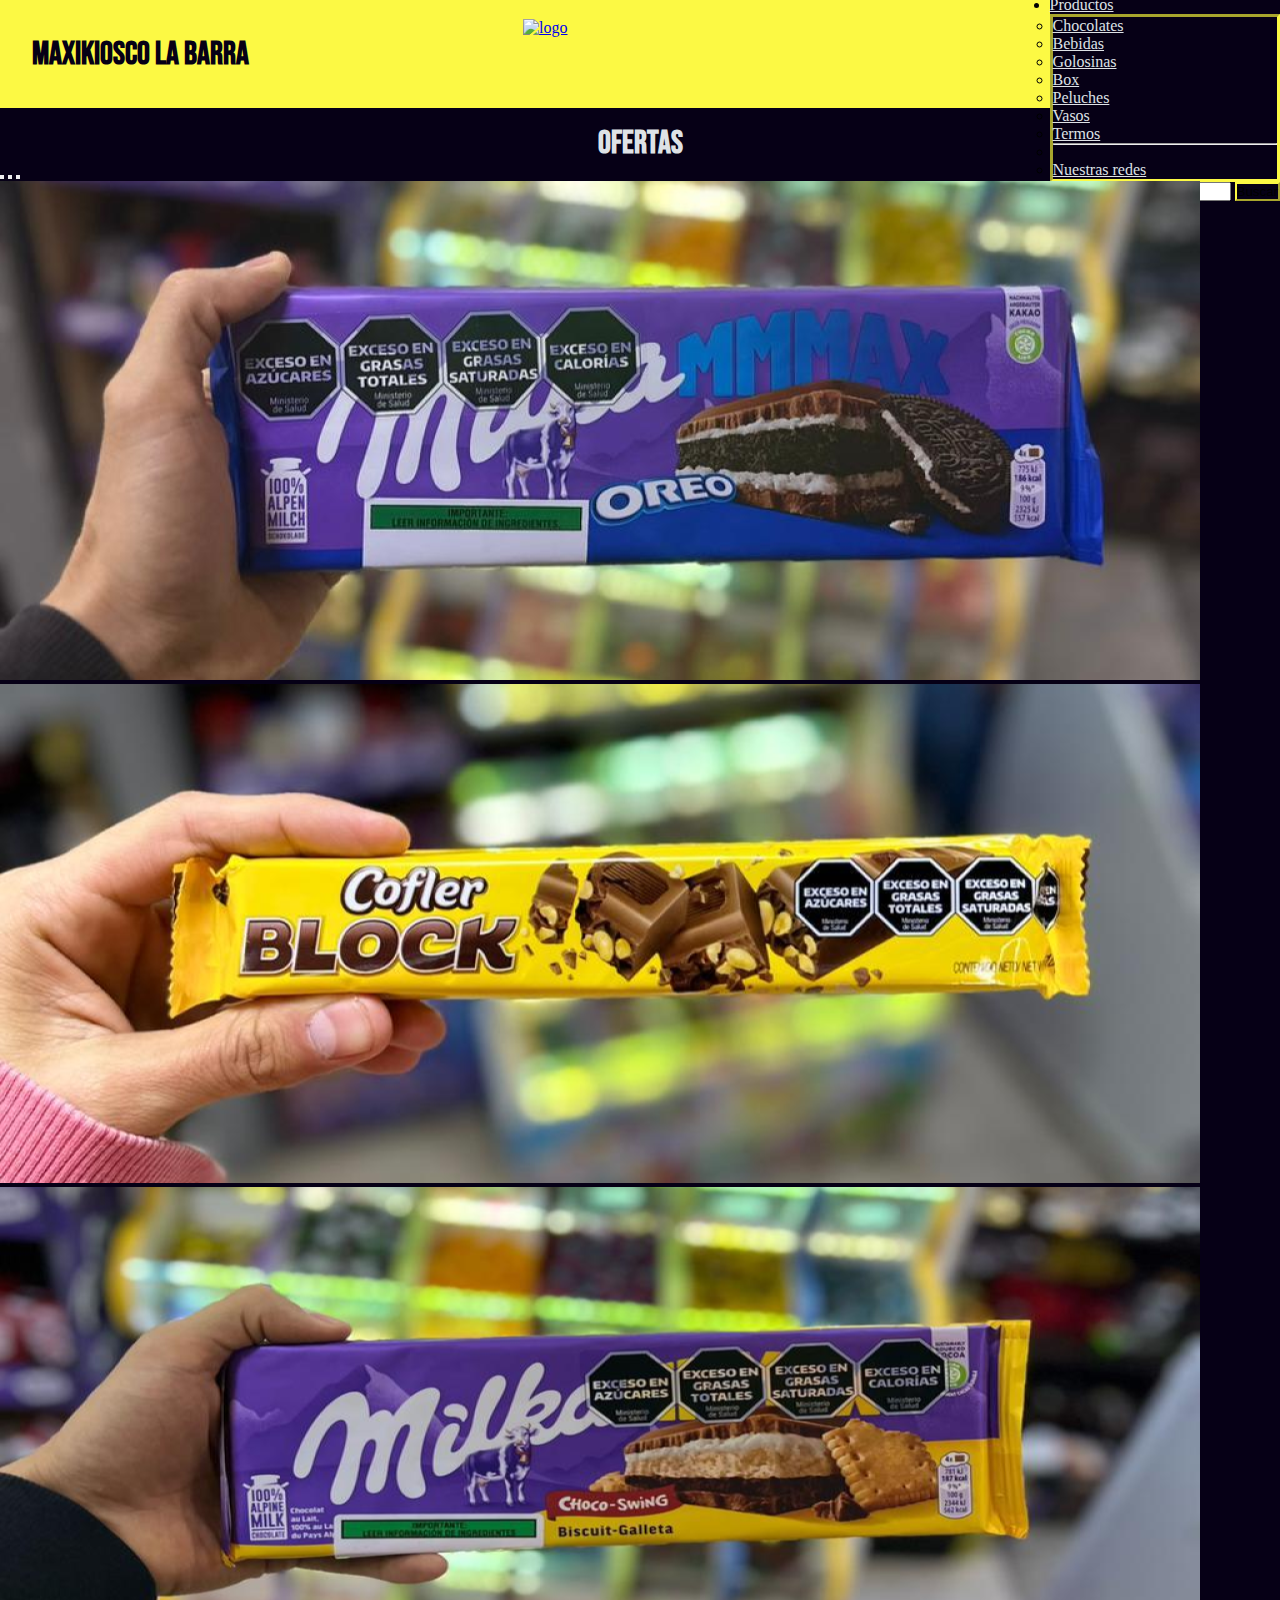
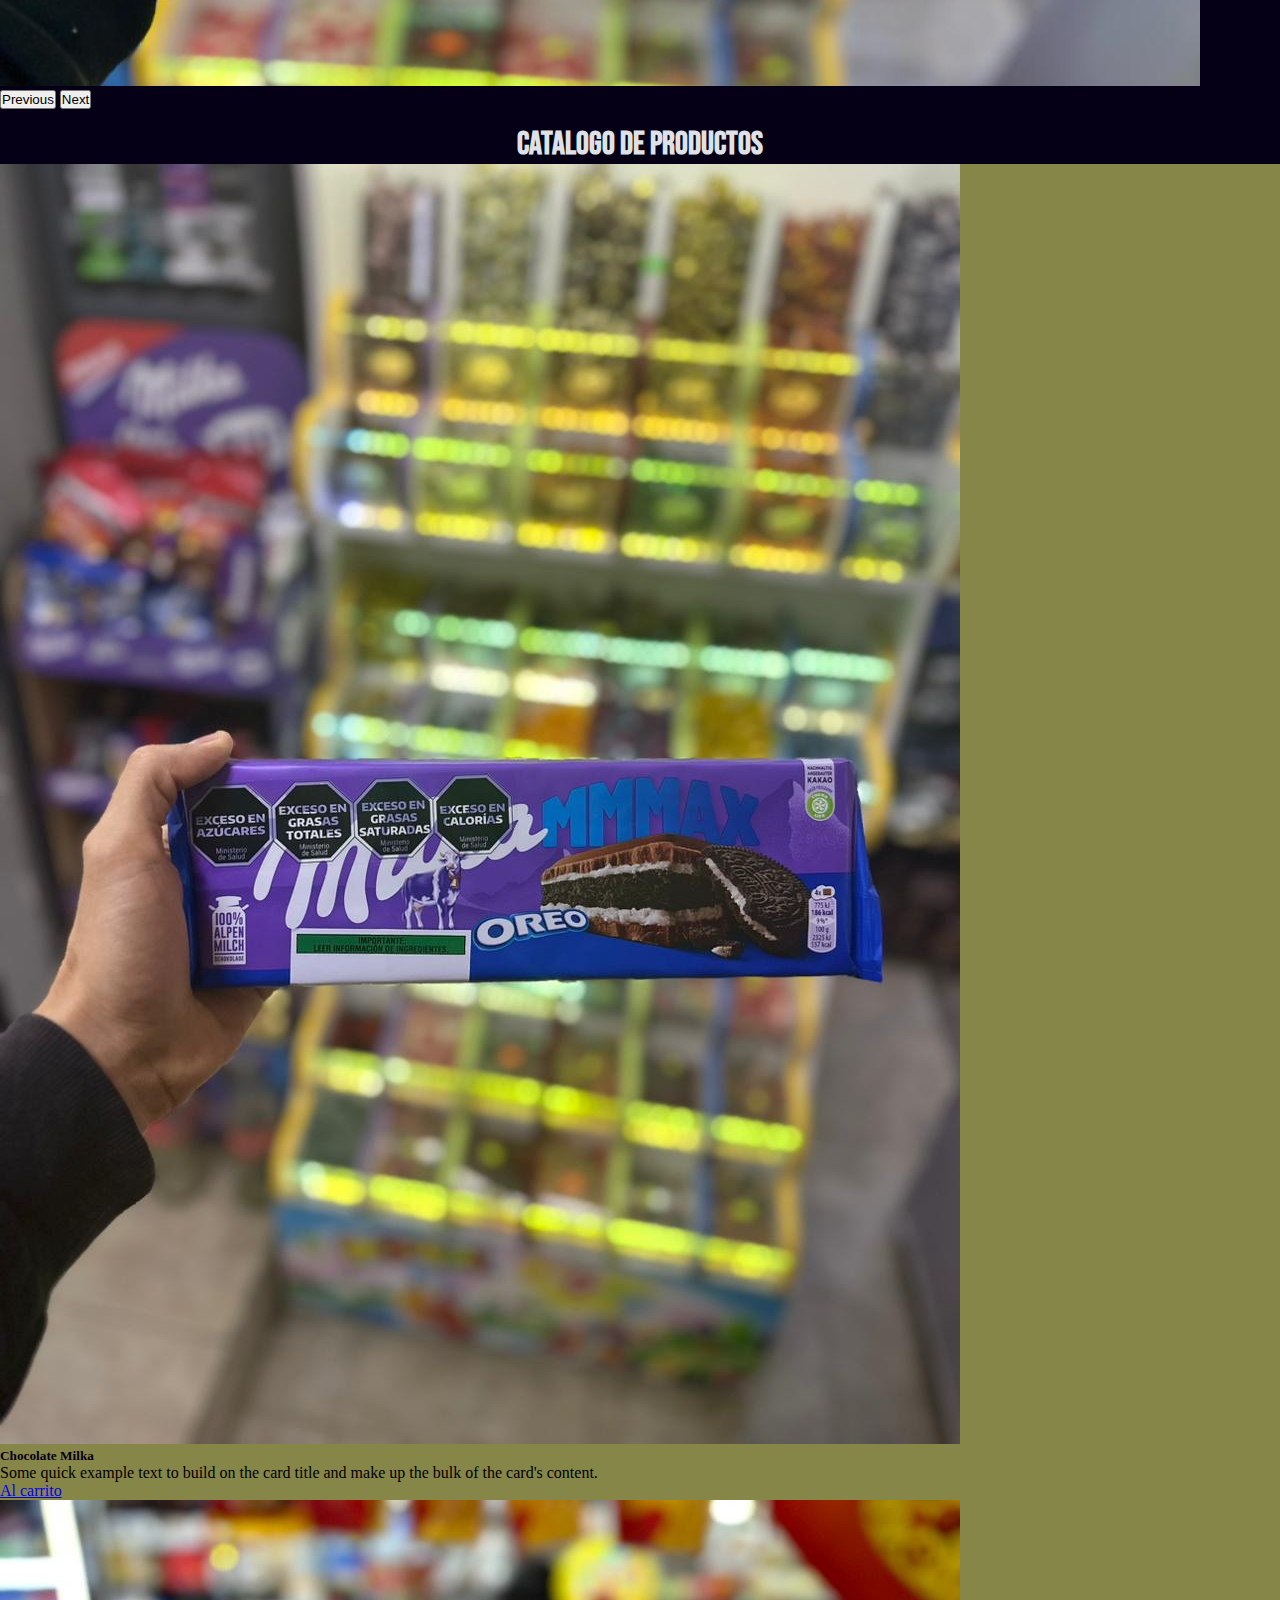
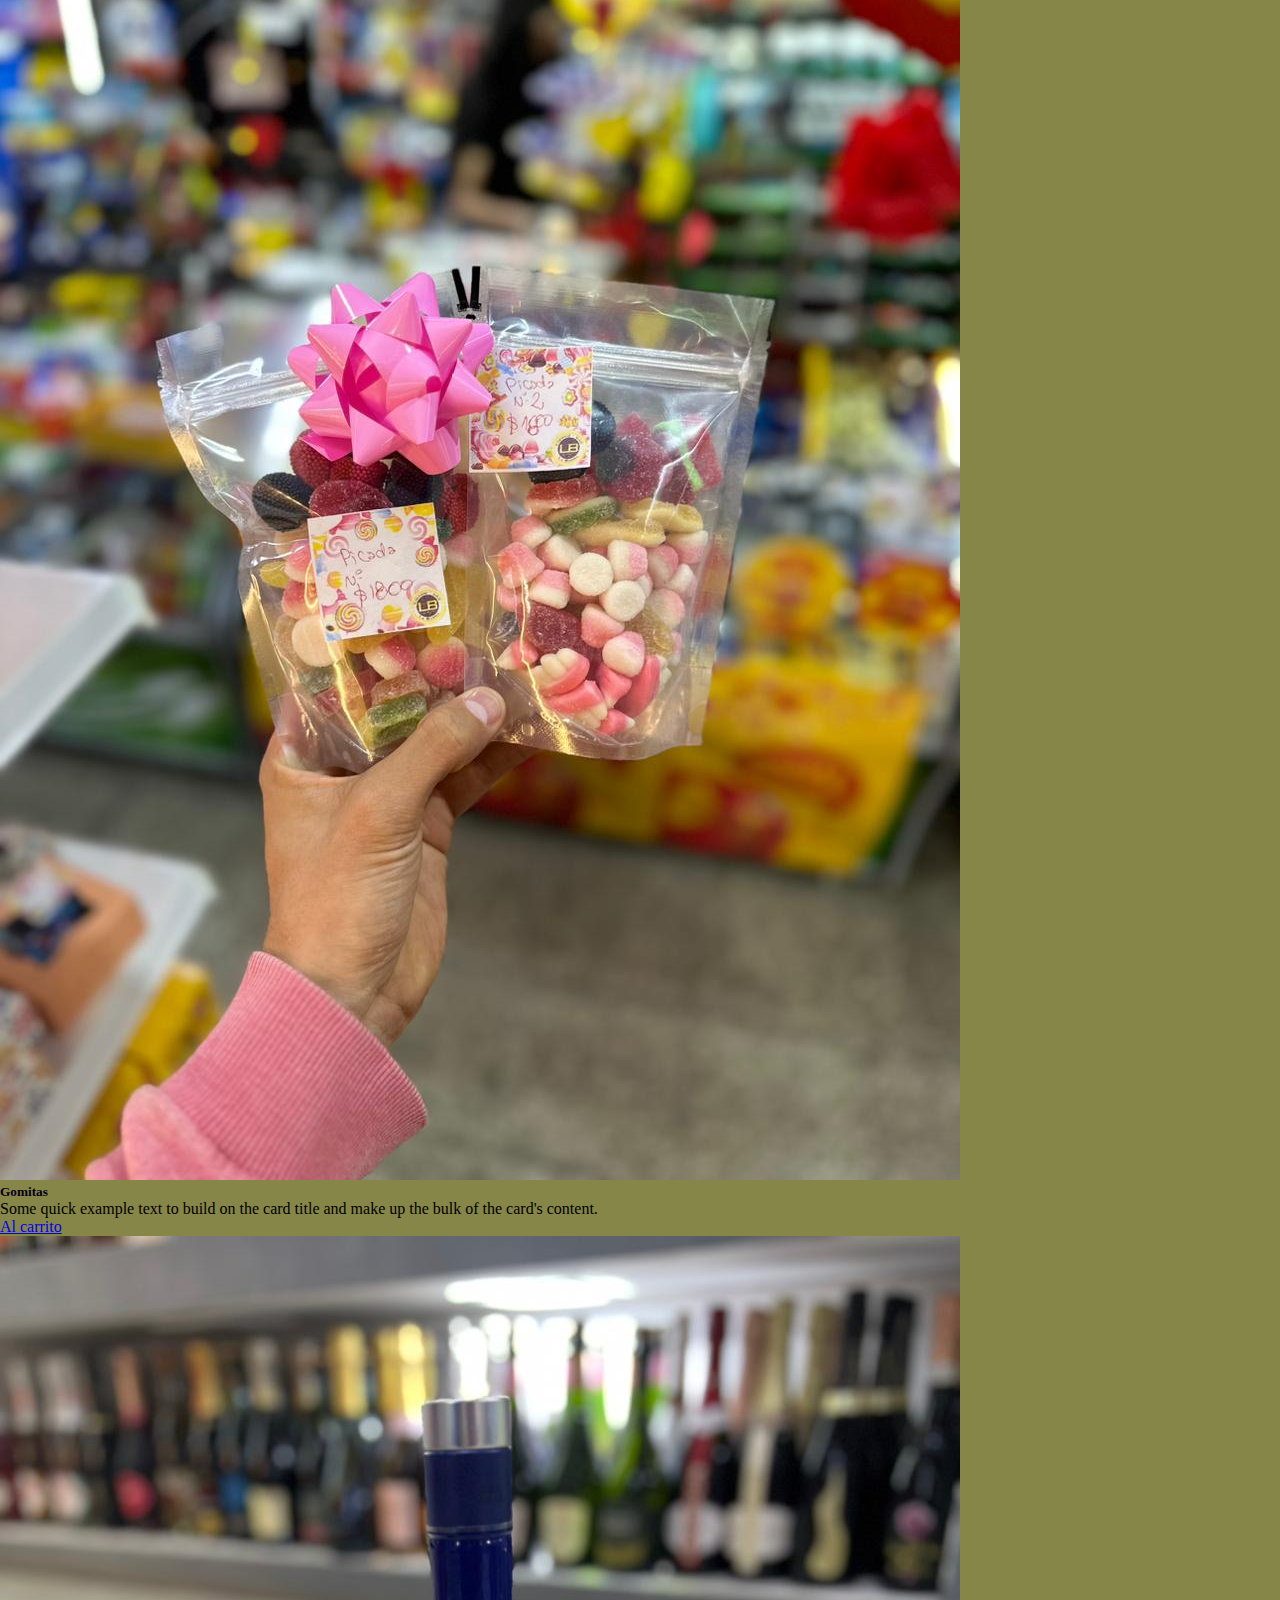
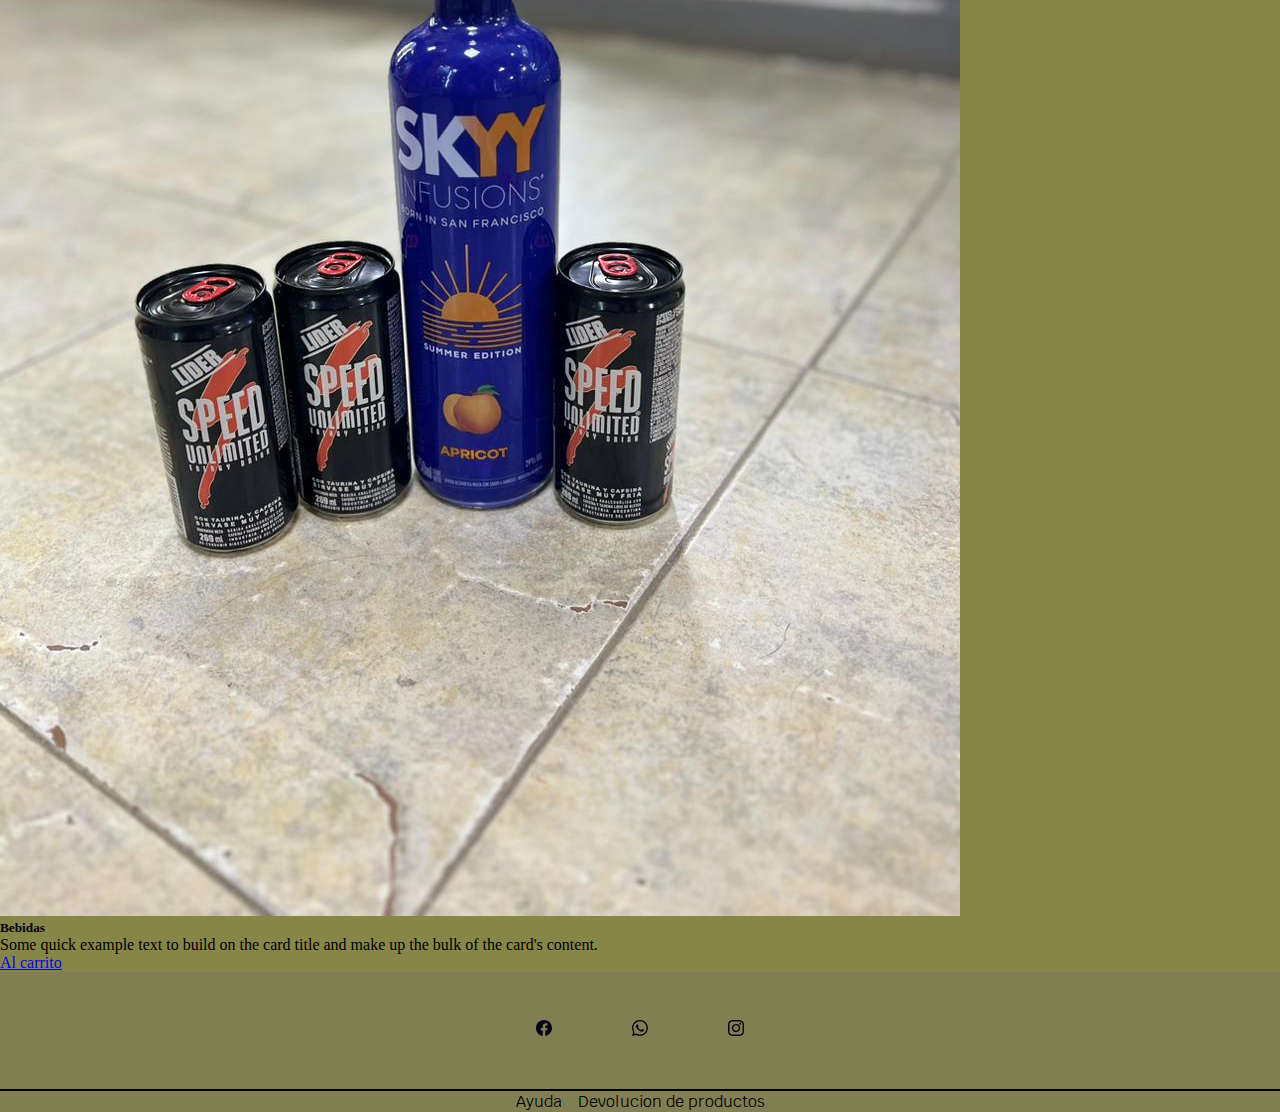
==== index.html @ 5cf92f9e "Mi primer commit" ====
<!DOCTYPE html>
<html lang="en">

<head>
    <meta charset="UTF-8">
    <meta name="viewport" content="width=device-width, initial-scale=1.0">
    <title>Maxikiosco La Barra</title>
    <link rel="shortcut icon" href="./Img/favicon-96x96 - copia.png" type="image/x-icon">
    <link href="https://cdn.jsdelivr.net/npm/bootstrap@5.3.1/dist/css/bootstrap.min.css" rel="stylesheet" integrity="sha384-4bw+/aepP/YC94hEpVNVgiZdgIC5+VKNBQNGCHeKRQN+PtmoHDEXuppvnDJzQIu9" crossorigin="anonymous">
    <link rel="stylesheet" href="estilo.css">
</head>

<!-- HEADER -->

<body style="background-color: #060016;">
    <header class="header-container .d-none .d-sm-block .d-sm-none .d-md-block" style="height: 12vh;">
        <div class="nombre">
            <h4 class="titulo">Maxikiosco La Barra</h4>
        </div>
        
        <div class="logo">
            <a href="../index.html"><img src="../img/logo.png" alt="logo" class="logo"></a>
        </div>
    <nav class="navbar pe-1 " style="background-color:#fcf944;">
          <button class="navbar-toggler" type="button" data-bs-toggle="offcanvas" data-bs-target="#offcanvasNavbar" aria-controls="offcanvasNavbar" aria-label="Toggle navigation">
            <span class="navbar-toggler-icon"></span>
          </button>
          <div class="offcanvas offcanvas-end" style="background-color: #060016;" tabindex="-1" id="offcanvasNavbar" aria-labelledby="offcanvasNavbarLabel">
            <div class="offcanvas-header">
              <h5 class="offcanvas-title" id="offcanvasNavbarLabel" style="color: #dee2e6;">Menu</h5>
              <button type="button" class="btn-close" style="background-color: #fcf944;" data-bs-dismiss="offcanvas" aria-label="Close"></button>
            </div>
            <div class="offcanvas-body">
              <ul class="navbar-nav justify-content-end flex-grow-1 pe-3">
                <li class="nav-item">
                  <a class="nav-link active" aria-current="page" style="color: #dee2e6;" href="#">Inicio</a>
                </li>
                <li class="nav-item">
                  <a class="nav-link" style="color: #dee2e6;" href="#">Sobre Nosotros</a>
                </li>
                <li class="nav-item dropdown">
                  <a class="nav-link dropdown-toggle" href="#" role="button" data-bs-toggle="dropdown" aria-expanded="false" style="color: #dee2e6;">
                    Productos
                  </a>
                  <ul class="dropdown-menu" style="border: inset; background-color: #060016;border-color: #fcf944; --bs-dropdown-link-hover-bg: #b7b548;">
                    <li><a class="dropdown-item" style="color: #dee2e6;" href="#">Chocolates</a></li>
                    <li><a class="dropdown-item" style="color: #dee2e6;" href="#">Bebidas</a></li>
                    <li><a class="dropdown-item" style="color: #dee2e6;" href="#">Golosinas</a></li>
                    <li><a class="dropdown-item" style="color: #dee2e6;" href="#">Box</a></li>
                    <li><a class="dropdown-item" style="color: #dee2e6;" href="#">Peluches</a></li>
                    <li><a class="dropdown-item" style="color: #dee2e6;" href="#">Vasos</a></li>
                    <li><a class="dropdown-item" style="color: #dee2e6;" href="#">Termos</a></li>
                    <li>
                      <hr class="dropdown-divider" style="background-color: #dee2e6;">
                    </li>
                    <li><a class="dropdown-item" style="color: #dee2e6;" href="#">Nuestras redes</a></li>
                  </ul>
                </li>
              </ul>
              <form class="d-flex mt-3" role="Buscar">
                <input class="form-control me-2" type="Buscar" placeholder="Buscar" aria-label="Buscar">
                <button class="btn btn-outline-success" style="background-color:#060016; border-color:#fcf944; --bs-btn-color: #dee2e6;--bs-btn-border-color: #fcf944;" type="submit">Buscar</button>
              </form>
            </div>
          </div>
        </div>
      </nav>
    </header>

    <!-- MAIN CAROUSEL -->
   
    <main class="container-fluid">
      <div id="carouselExampleIndicators" class="carousel slide">
        <h2 class="container" style="font-size: 2rem; color:#dee2e6; font-family: 'Bebas Neue'; text-align: center; text-decoration: solid; padding-top: 1rem;">OFERTAS</h2>
        <div class="carousel-indicators">
          <button type="button" data-bs-target="#carouselExampleIndicators" data-bs-slide-to="0" class="active" aria-current="true" aria-label="Slide 1"></button>
          <button type="button" data-bs-target="#carouselExampleIndicators" data-bs-slide-to="1" aria-label="Slide 2"></button>
          <button type="button" data-bs-target="#carouselExampleIndicators" data-bs-slide-to="2" aria-label="Slide 3"></button>
        </div>
        <div class="carousel-inner">
          <div class="carousel-item active">
            <img src="./Img/milka.500.png" class="d-block w-100" alt="...">
          </div>
          <div class="carousel-item">
            <img src="./Img/arcor.500.png" class="d-block w-100" alt="...">
          </div>
          <div class="carousel-item">
            <img src="./Img/milka.2.500.png" class="d-block w-100" alt="...">
          </div>
        </div>
        <button class="carousel-control-prev" type="button" data-bs-target="#carouselExampleIndicators" data-bs-slide="prev">
          <span class="carousel-control-prev-icon" aria-hidden="true"></span>
          <span class="visually-hidden">Previous</span>
        </button>
        <button class="carousel-control-next" type="button" data-bs-target="#carouselExampleIndicators" data-bs-slide="next">
          <span class="carousel-control-next-icon" aria-hidden="true"></span>
          <span class="visually-hidden">Next</span>
        </button>
      </div>
    </main>

    <!-- TARJETITAS -->

    <h2 style="background-color: #060016; text-align: center; color: #dee2e6; font-family: 'Bebas Neue', sans-serif; font-size: 2rem; padding-top: 1rem;">CATALOGO DE PRODUCTOS</h2>
    <section class="container">
        <div class="row mt-5 mb-5">
            <div class="col-md-4">
                <div class="card h-100" style="background-color: #878649;">
                    <img src="./Img/galletas.jpeg" class="card-img-top" alt="...">
                    <div class="card-body">
                      <h5 class="card-title" style="color: #060016;">Chocolate Milka</h5>
                      <p class="card-text">Some quick example text to build on the card title and make up the bulk of the card's content.</p>
                      <a href="#" class="btn btn-primary" style="--bs-btn-color: #060016;--bs-btn-bg: #fcf944;--bs-btn-border-color: #fcf944;--bs-btn-hover-color: #f8f9fa;--bs-btn-hover-bg: #060016;--bs-btn-hover-border-color: #fcf944;">Al carrito</a>
                    </div>
                  </div>
            </div>
            <div class="col-md-4">
                <div class="card h-100" style="background-color: #878649;">
                    <img src="./Img/gomitas.jpeg" class="card-img-top" alt="...">
                    <div class="card-body">
                      <h5 class="card-title" style="color: #060016;">Gomitas</h5>
                      <p class="card-text">Some quick example text to build on the card title and make up the bulk of the card's content.</p>
                      <a href="#" class="btn btn-primary" style="--bs-btn-color: #060016;--bs-btn-bg: #fcf944;--bs-btn-border-color: #060016;--bs-btn-hover-bg: #060016;--bs-btn-hover-border-color: #fcf944">Al carrito</a>
                    </div>
                  </div>
            </div>
            <div class="col-md-4">
                <div class="card h-100" style="background-color: #878649;">
                    <img src="./Img/vodka.jpeg" class="card-img-top" alt="...">
                    <div class="card-body">
                      <h5 class="card-title" style="color: #060016;">Bebidas</h5>
                      <p class="card-text">Some quick example text to build on the card title and make up the bulk of the card's content.</p>
                      <a href="#" class="btn btn-primary" style="--bs-btn-color: #060016;--bs-btn-bg: #fcf944;--bs-btn-border-color: #060016;--bs-btn-hover-bg: #060016;--bs-btn-hover-border-color: #fcf944">Al carrito</a>
                    </div>
                  </div>
            </div>
        </div>
    </section>

    <!-- FOOTER -->


    <footer class="footer">
        <div class="footer__container1">
            <ul class="footer__lista1">
                <li><a href="" target="blank"><svg xmlns="http://www.w3.org/2000/svg" width="16" height="16" fill="currentColor" class="bi bi-facebook" viewBox="0 0 16 16" class="footer__redes">
                    <path d="M16 8.049c0-4.446-3.582-8.05-8-8.05C3.58 0-.002 3.603-.002 8.05c0 4.017 2.926 7.347 6.75 7.951v-5.625h-2.03V8.05H6.75V6.275c0-2.017 1.195-3.131 3.022-3.131.876 0 1.791.157 1.791.157v1.98h-1.009c-.993 0-1.303.621-1.303 1.258v1.51h2.218l-.354 2.326H9.25V16c3.824-.604 6.75-3.934 6.75-7.951z"/>
                </svg></a></li>
                <li><a href="" target="blank"><svg xmlns="http://www.w3.org/2000/svg" width="16" height="16" fill="currentColor" class="bi bi-whatsapp" viewBox="0 0 16 16" class="footer__redes">
                    <path d="M13.601 2.326A7.854 7.854 0 0 0 7.994 0C3.627 0 .068 3.558.064 7.926c0 1.399.366 2.76 1.057 3.965L0 16l4.204-1.102a7.933 7.933 0 0 0 3.79.965h.004c4.368 0 7.926-3.558 7.93-7.93A7.898 7.898 0 0 0 13.6 2.326zM7.994 14.521a6.573 6.573 0 0 1-3.356-.92l-.24-.144-2.494.654.666-2.433-.156-.251a6.56 6.56 0 0 1-1.007-3.505c0-3.626 2.957-6.584 6.591-6.584a6.56 6.56 0 0 1 4.66 1.931 6.557 6.557 0 0 1 1.928 4.66c-.004 3.639-2.961 6.592-6.592 6.592zm3.615-4.934c-.197-.099-1.17-.578-1.353-.646-.182-.065-.315-.099-.445.099-.133.197-.513.646-.627.775-.114.133-.232.148-.43.05-.197-.1-.836-.308-1.592-.985-.59-.525-.985-1.175-1.103-1.372-.114-.198-.011-.304.088-.403.087-.088.197-.232.296-.346.1-.114.133-.198.198-.33.065-.134.034-.248-.015-.347-.05-.099-.445-1.076-.612-1.47-.16-.389-.323-.335-.445-.34-.114-.007-.247-.007-.38-.007a.729.729 0 0 0-.529.247c-.182.198-.691.677-.691 1.654 0 .977.71 1.916.81 2.049.098.133 1.394 2.132 3.383 2.992.47.205.84.326 1.129.418.475.152.904.129 1.246.08.38-.058 1.171-.48 1.338-.943.164-.464.164-.86.114-.943-.049-.084-.182-.133-.38-.232z"/>
                </svg></a></li>
                <li><a href="" target="blank"><svg xmlns="http://www.w3.org/2000/svg" width="16" height="16" fill="currentColor" class="bi bi-instagram" viewBox="0 0 16 16" class="footer__redes">
                    <path d="M8 0C5.829 0 5.556.01 4.703.048 3.85.088 3.269.222 2.76.42a3.917 3.917 0 0 0-1.417.923A3.927 3.927 0 0 0 .42 2.76C.222 3.268.087 3.85.048 4.7.01 5.555 0 5.827 0 8.001c0 2.172.01 2.444.048 3.297.04.852.174 1.433.372 1.942.205.526.478.972.923 1.417.444.445.89.719 1.416.923.51.198 1.09.333 1.942.372C5.555 15.99 5.827 16 8 16s2.444-.01 3.298-.048c.851-.04 1.434-.174 1.943-.372a3.916 3.916 0 0 0 1.416-.923c.445-.445.718-.891.923-1.417.197-.509.332-1.09.372-1.942C15.99 10.445 16 10.173 16 8s-.01-2.445-.048-3.299c-.04-.851-.175-1.433-.372-1.941a3.926 3.926 0 0 0-.923-1.417A3.911 3.911 0 0 0 13.24.42c-.51-.198-1.092-.333-1.943-.372C10.443.01 10.172 0 7.998 0h.003zm-.717 1.442h.718c2.136 0 2.389.007 3.232.046.78.035 1.204.166 1.486.275.373.145.64.319.92.599.28.28.453.546.598.92.11.281.24.705.275 1.485.039.843.047 1.096.047 3.231s-.008 2.389-.047 3.232c-.035.78-.166 1.203-.275 1.485a2.47 2.47 0 0 1-.599.919c-.28.28-.546.453-.92.598-.28.11-.704.24-1.485.276-.843.038-1.096.047-3.232.047s-2.39-.009-3.233-.047c-.78-.036-1.203-.166-1.485-.276a2.478 2.478 0 0 1-.92-.598 2.48 2.48 0 0 1-.6-.92c-.109-.281-.24-.705-.275-1.485-.038-.843-.046-1.096-.046-3.233 0-2.136.008-2.388.046-3.231.036-.78.166-1.204.276-1.486.145-.373.319-.64.599-.92.28-.28.546-.453.92-.598.282-.11.705-.24 1.485-.276.738-.034 1.024-.044 2.515-.045v.002zm4.988 1.328a.96.96 0 1 0 0 1.92.96.96 0 0 0 0-1.92zm-4.27 1.122a4.109 4.109 0 1 0 0 8.217 4.109 4.109 0 0 0 0-8.217zm0 1.441a2.667 2.667 0 1 1 0 5.334 2.667 2.667 0 0 1 0-5.334z"/>
                </svg></a>
                </li>
            </ul>
        </div>
        <div class="footer__container2">
            <ul class="footer__lista2">
                <li>Ayuda</li>
                <li>Devolucion de productos</li>
            </ul>
        </div>
        
    </footer>
    <script src="https://cdn.jsdelivr.net/npm/bootstrap@5.3.1/dist/js/bootstrap.bundle.min.js" integrity="sha384-HwwvtgBNo3bZJJLYd8oVXjrBZt8cqVSpeBNS5n7C8IVInixGAoxmnlMuBnhbgrkm" crossorigin="anonymous"></script>
</body>

</html>
---- estilo.css ----
/* IMPORTAMOS FUENTES */

@import url('https://fonts.googleapis.com/css2?family=Bebas+Neue&family=Krub:wght@200;300;400;500;600;700&display=swap');
*{
    margin: 0;
    padding: 0;
    box-sizing: border-box;
}

/* HEADER */

.hero   {
    height: 40vh;
}

.header-container {
    background-color: #FCF944;
    display: flex;
    flex-direction: row;
    justify-content: space-between;
    align-items: center;
}
.logo {
    width: 70px;
    height: 70px;
    align-self: center;
    padding-top: 0;
    position: relative;
    right: 3.6rem;
}
h4 {
    color:#060016;
    text-align: left;
    text-transform: uppercase;
    font-family: 'Bebas Neue', sans-serif;
    font-size: 2rem;
    align-self: center;
    padding-right: 3rem;
    margin-bottom: 0;
    text-decoration: solid;
}
.nombre {
    margin-left: 2rem;
}

.header-rigth   {
    display: flex;
    flex-direction: row;
}
.nav__rigth{
    height: 100px;
    list-style: none;
    display: flex;
    align-items: center;
    gap: 0.3rem;
    margin-right: 1rem;
}
.nav__li{
    text-decoration: none;
    font-size: 0.9rem;
    color: #060016;
    font-family: 'Krub', sans-serif;
}
.nav__carrito{
    width: 30px;
    height: 40px;
    align-self: center;
}

.hero-main  {
    display: flex;
}

.nav__catalogo  {
    width: 100%;
}

form .nav__buscar, label {
    font-family: 'Krub', sans-serif;
    color: #060016;
}

.nav__catalogo {
    height: 25vh;
    background-color: #e9e770;
    display: flex;
    flex-direction: column;
    align-items: center;
    justify-content: space-evenly;
}
.menu__catalogo {
    display: flex;
    list-style: none;
    font-family: 'Bebas Neue', sans-serif;
    gap: 1rem;
}
.menu__catalogo a {
    text-decoration: none;
    color: #060016;
    font-size: 1.3rem;

}

label   {
    color: #060016;
}

/* MEDIA-QUERI-CELULAR */

@media screen and (max-width: 480px) {
    
    .logo{
        width: 70px;
        height: 70px;
        position:inherit;
    }
}

/* MEDIA-QUERI-TABLET */

@media screen and (max-width: 780px) {
    .titulo{
        font-size: 0;
    }
    .logo{
        position: initial;
    }
    }


/* MAIN CARRITO */

.main-carrito {
    height: 78vh;
    background-color: #060016;
    display: flex;
    justify-content: center;
    align-items: center;
    flex-direction: column;
}

.div-carrito {
    color: aliceblue;
    font-family: 'Bebas Neue', sans-serif;
    align-self: flex-start;
    padding-top: 3rem;
    padding-left: 3rem;
}

.section-carrito {
    color: aliceblue;
    font-family: 'Krub', sans-serif;
    text-align: center;
    padding: 11rem;
}
.section-carrito p{
    color: #e9e770;
    padding: 1rem;
}


/* FOOTER */

.footer {
    background-color: #807F53;
    font-family: 'Krub', sans-serif;
    width: 100%;
    display: flex;
    flex-direction: column;
}
.footer__redes {
    width: 100px;
    height: 80px;
}
.footer__lista1 {
    list-style: none;
    display: flex;
    justify-content: center;
    gap: 5rem;
    margin: 3rem;
}

.footer__lista1 a{
    color: #060016;
}
.footer__lista2 {
    list-style: none;
    display: flex;
    justify-content: center;
    gap: 1rem;
    border-top: 2px solid black;
}
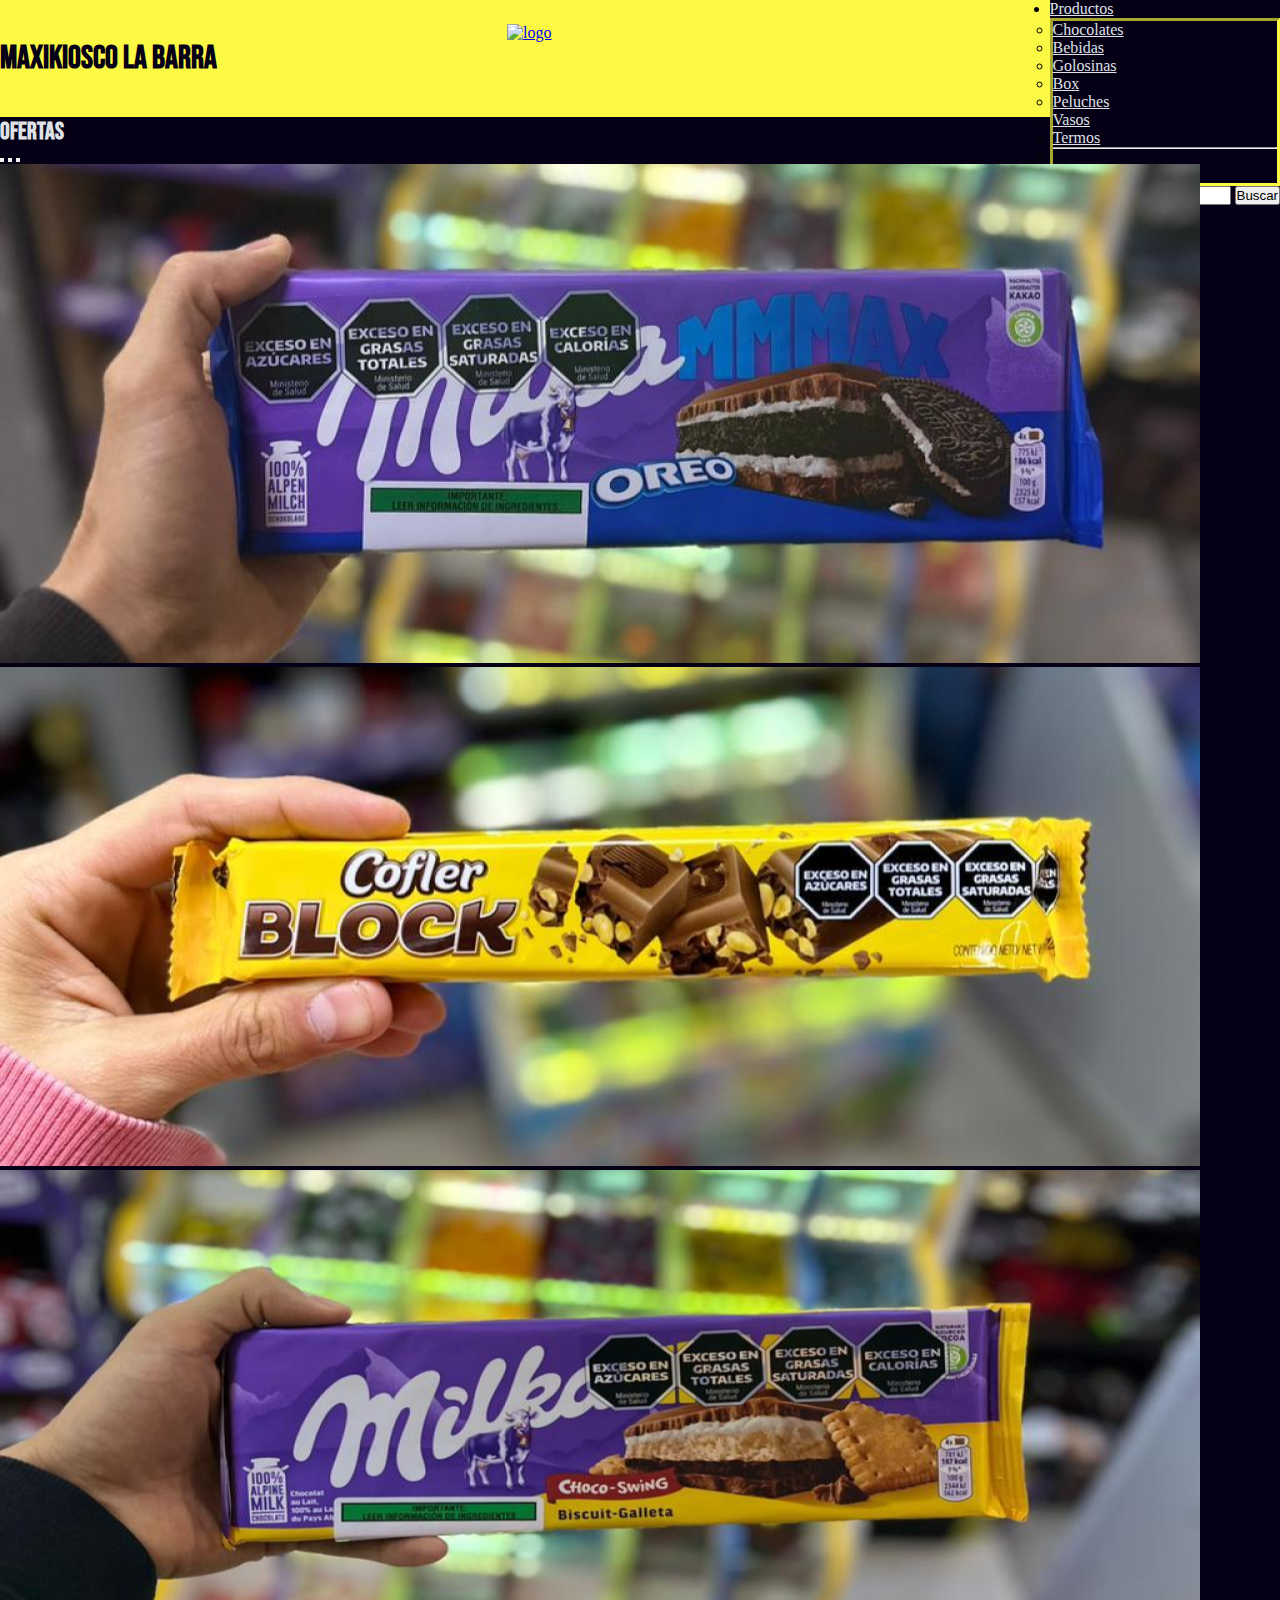
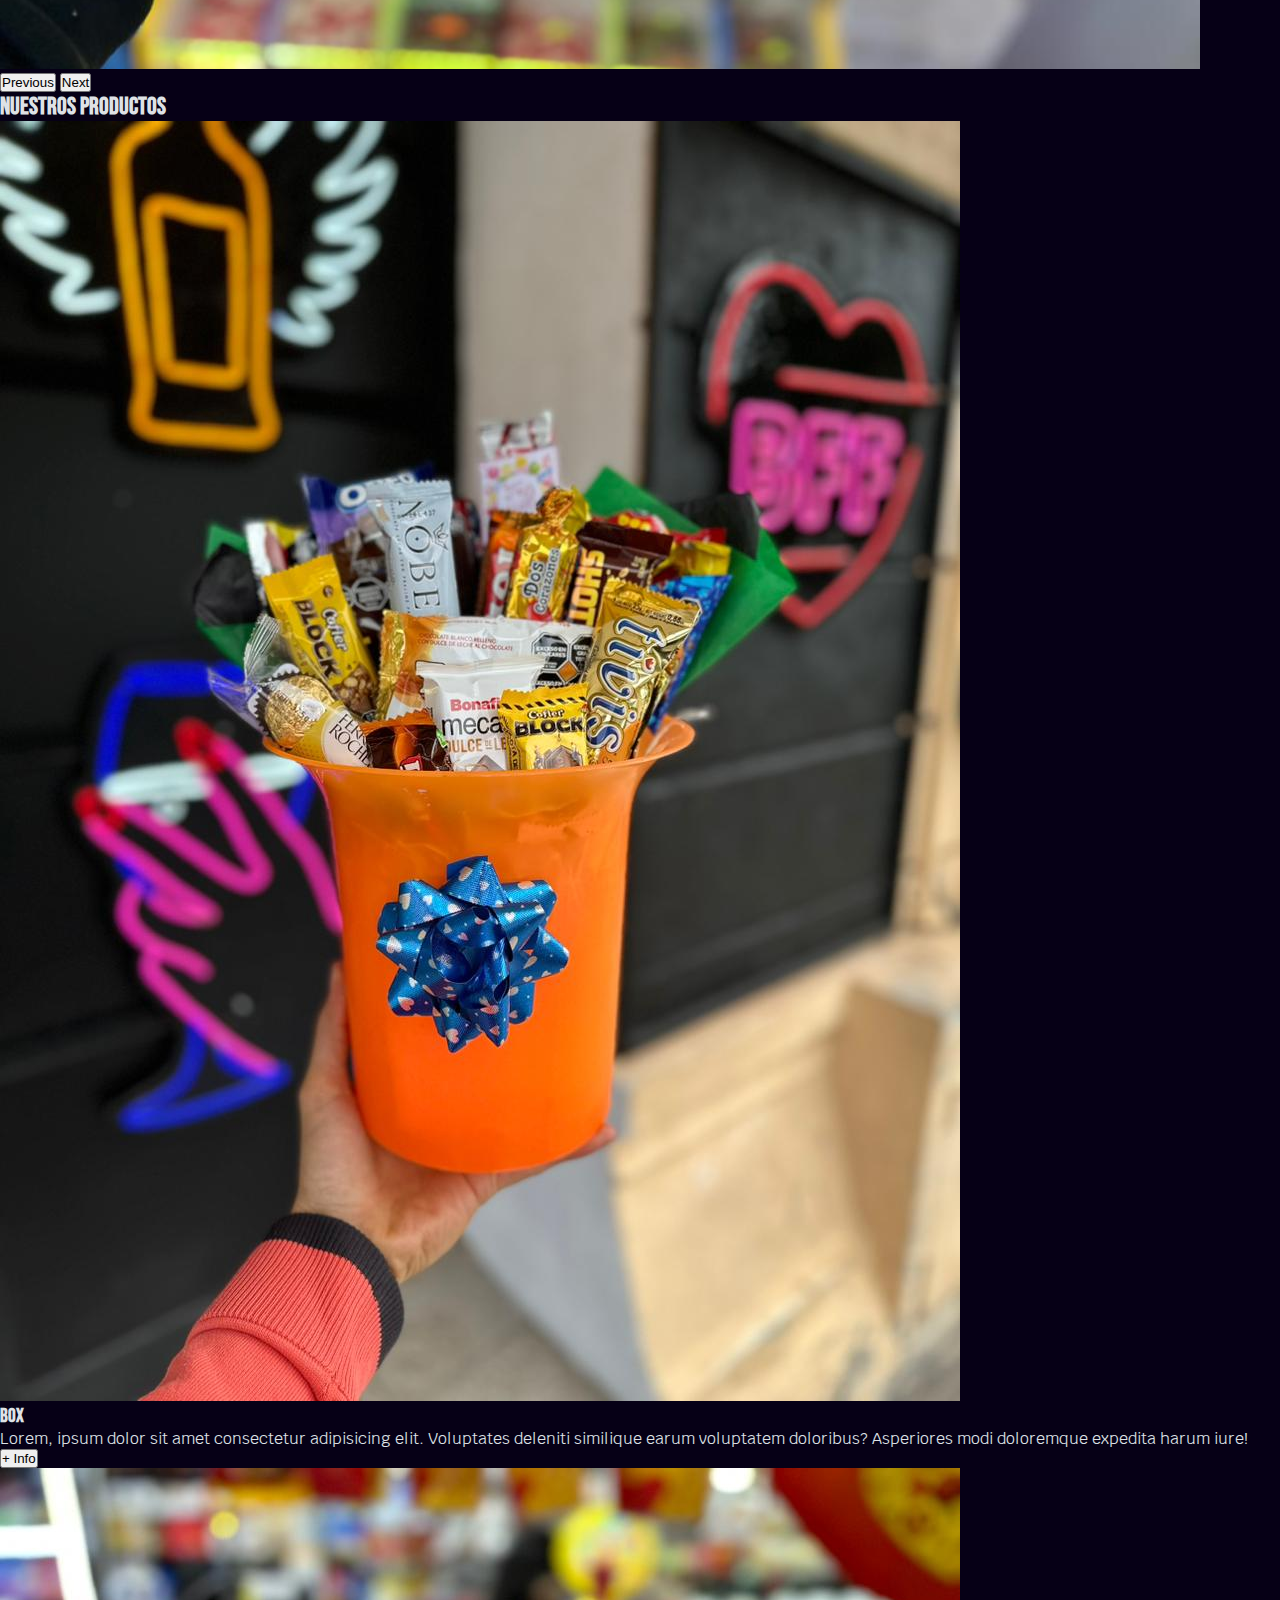
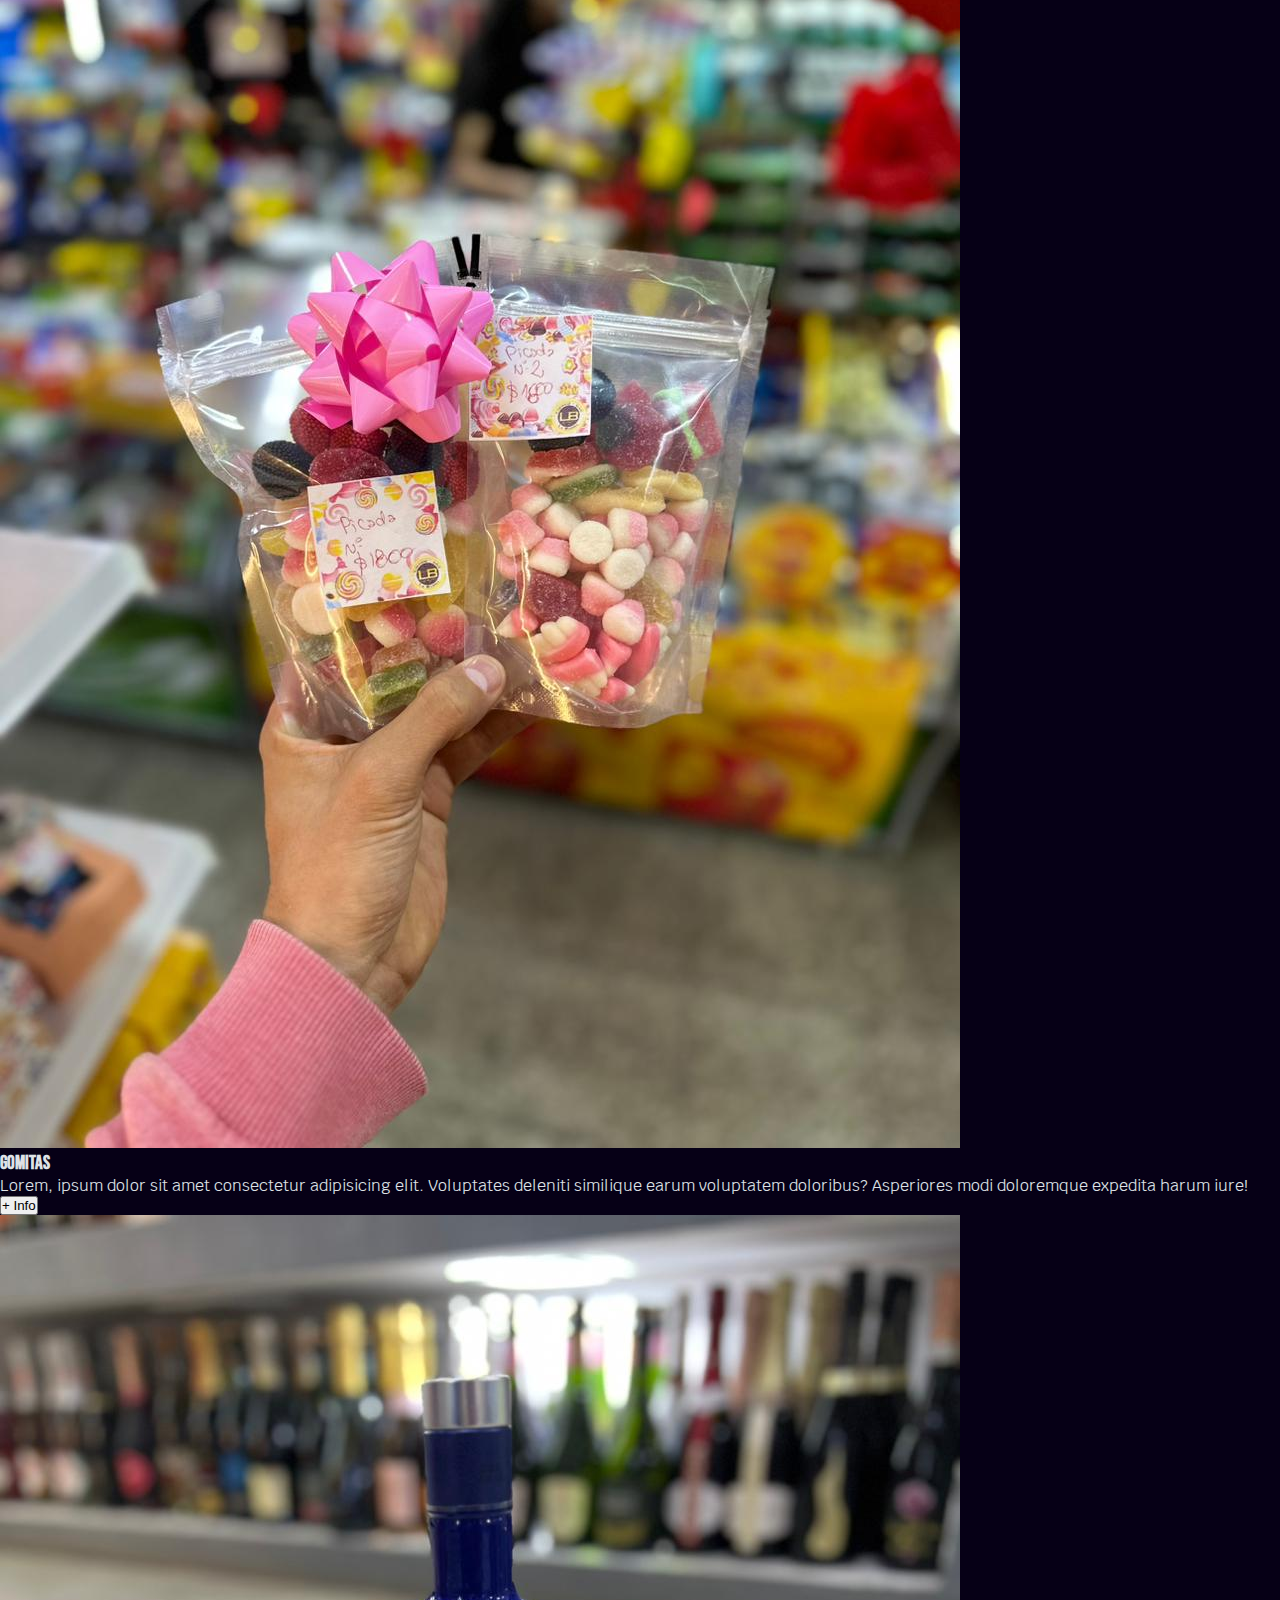
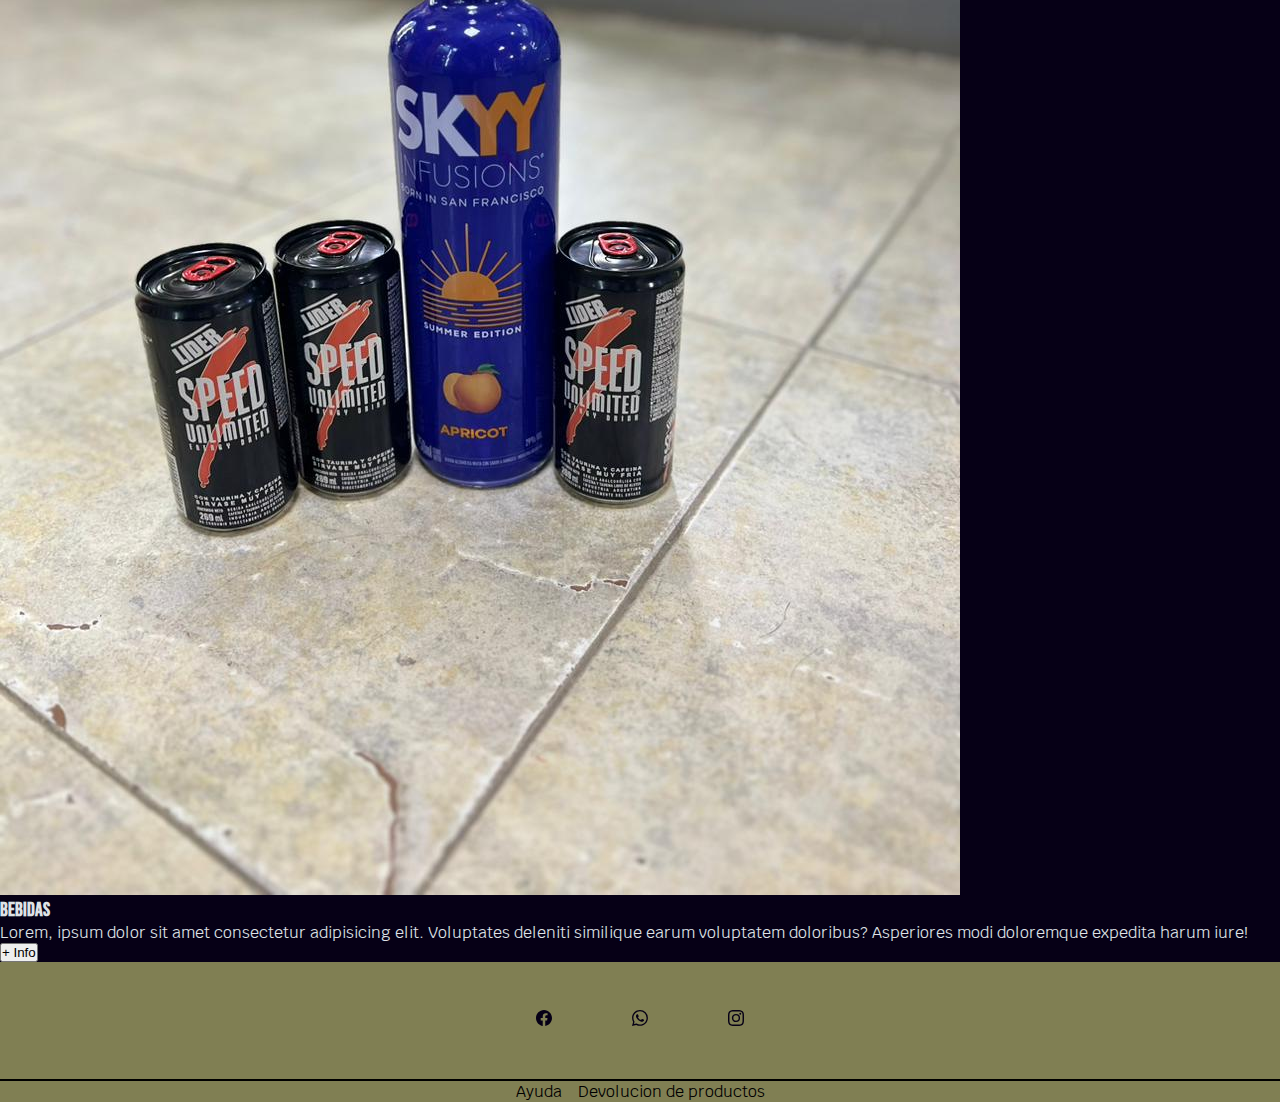
==== commit f7db3fcf: "correccion de cosas" ====
--- a/index.html
+++ b/index.html
@@ -12,12 +12,12 @@
 
 <!-- HEADER -->
 
-<body style="background-color: #060016;">
-    <header class="header-container .d-none .d-sm-block .d-sm-none .d-md-block" style="height: 12vh;">
-        <div class="nombre">
-            <h4 class="titulo">Maxikiosco La Barra</h4>
+<body class="body">
+    <header class="header-container .d-none .d-sm-block .d-sm-none .d-md-block" style="height: 13vh;">
+        <div class="nombre mx-2">
+            <h4 class="titulo fw-bold">Maxikiosco La Barra</h4>
         </div>
-        
+
         <div class="logo">
             <a href="../index.html"><img src="../img/logo.png" alt="logo" class="logo"></a>
         </div>
@@ -36,20 +36,20 @@
                   <a class="nav-link active" aria-current="page" style="color: #dee2e6;" href="#">Inicio</a>
                 </li>
                 <li class="nav-item">
-                  <a class="nav-link" style="color: #dee2e6;" href="#">Sobre Nosotros</a>
+                  <a class="nav-link" style="color: #dee2e6;" href="./Pages/sobrenosotros.html">Sobre Nosotros</a>
                 </li>
                 <li class="nav-item dropdown">
                   <a class="nav-link dropdown-toggle" href="#" role="button" data-bs-toggle="dropdown" aria-expanded="false" style="color: #dee2e6;">
                     Productos
                   </a>
                   <ul class="dropdown-menu" style="border: inset; background-color: #060016;border-color: #fcf944; --bs-dropdown-link-hover-bg: #b7b548;">
-                    <li><a class="dropdown-item" style="color: #dee2e6;" href="#">Chocolates</a></li>
-                    <li><a class="dropdown-item" style="color: #dee2e6;" href="#">Bebidas</a></li>
-                    <li><a class="dropdown-item" style="color: #dee2e6;" href="#">Golosinas</a></li>
-                    <li><a class="dropdown-item" style="color: #dee2e6;" href="#">Box</a></li>
-                    <li><a class="dropdown-item" style="color: #dee2e6;" href="#">Peluches</a></li>
-                    <li><a class="dropdown-item" style="color: #dee2e6;" href="#">Vasos</a></li>
-                    <li><a class="dropdown-item" style="color: #dee2e6;" href="#">Termos</a></li>
+                    <li><a class="dropdown-item" style="color: #dee2e6;" href="./Pages/catalogo.html">Chocolates</a></li>
+                    <li><a class="dropdown-item" style="color: #dee2e6;" href="./Pages/catalogo.html">Bebidas</a></li>
+                    <li><a class="dropdown-item" style="color: #dee2e6;" href="./Pages/catalogo.html">Golosinas</a></li>
+                    <li><a class="dropdown-item" style="color: #dee2e6;" href="./Pages/catalogo.html">Box</a></li>
+                    <li><a class="dropdown-item" style="color: #dee2e6;" href="./Pages/catalogo.html">Peluches</a></li>
+                    <li><a class="dropdown-item" style="color: #dee2e6;" href="./Pages/catalogo.html">Vasos</a></li>
+                    <li><a class="dropdown-item" style="color: #dee2e6;" href="./Pages/catalogo.html">Termos</a></li>
                     <li>
                       <hr class="dropdown-divider" style="background-color: #dee2e6;">
                     </li>
@@ -59,7 +59,7 @@
               </ul>
               <form class="d-flex mt-3" role="Buscar">
                 <input class="form-control me-2" type="Buscar" placeholder="Buscar" aria-label="Buscar">
-                <button class="btn btn-outline-success" style="background-color:#060016; border-color:#fcf944; --bs-btn-color: #dee2e6;--bs-btn-border-color: #fcf944;" type="submit">Buscar</button>
+                <button class="btn btn-outline-success" type="submit">Buscar</button>
               </form>
             </div>
           </div>
@@ -68,16 +68,16 @@
     </header>
 
     <!-- MAIN CAROUSEL -->
-   
+
     <main class="container-fluid">
       <div id="carouselExampleIndicators" class="carousel slide">
-        <h2 class="container" style="font-size: 2rem; color:#dee2e6; font-family: 'Bebas Neue'; text-align: center; text-decoration: solid; padding-top: 1rem;">OFERTAS</h2>
+        <h2 class="container text-center fs-1 pt-1 fw-bold">OFERTAS</h2>
         <div class="carousel-indicators">
           <button type="button" data-bs-target="#carouselExampleIndicators" data-bs-slide-to="0" class="active" aria-current="true" aria-label="Slide 1"></button>
           <button type="button" data-bs-target="#carouselExampleIndicators" data-bs-slide-to="1" aria-label="Slide 2"></button>
           <button type="button" data-bs-target="#carouselExampleIndicators" data-bs-slide-to="2" aria-label="Slide 3"></button>
         </div>
-        <div class="carousel-inner">
+        <div class="carousel-inner w-100">
           <div class="carousel-item active">
             <img src="./Img/milka.500.png" class="d-block w-100" alt="...">
           </div>
@@ -101,42 +101,30 @@
 
     <!-- TARJETITAS -->
 
-    <h2 style="background-color: #060016; text-align: center; color: #dee2e6; font-family: 'Bebas Neue', sans-serif; font-size: 2rem; padding-top: 1rem;">CATALOGO DE PRODUCTOS</h2>
     <section class="container">
-        <div class="row mt-5 mb-5">
-            <div class="col-md-4">
-                <div class="card h-100" style="background-color: #878649;">
-                    <img src="./Img/galletas.jpeg" class="card-img-top" alt="...">
-                    <div class="card-body">
-                      <h5 class="card-title" style="color: #060016;">Chocolate Milka</h5>
-                      <p class="card-text">Some quick example text to build on the card title and make up the bulk of the card's content.</p>
-                      <a href="#" class="btn btn-primary" style="--bs-btn-color: #060016;--bs-btn-bg: #fcf944;--bs-btn-border-color: #fcf944;--bs-btn-hover-color: #f8f9fa;--bs-btn-hover-bg: #060016;--bs-btn-hover-border-color: #fcf944;">Al carrito</a>
-                    </div>
-                  </div>
-            </div>
-            <div class="col-md-4">
-                <div class="card h-100" style="background-color: #878649;">
-                    <img src="./Img/gomitas.jpeg" class="card-img-top" alt="...">
-                    <div class="card-body">
-                      <h5 class="card-title" style="color: #060016;">Gomitas</h5>
-                      <p class="card-text">Some quick example text to build on the card title and make up the bulk of the card's content.</p>
-                      <a href="#" class="btn btn-primary" style="--bs-btn-color: #060016;--bs-btn-bg: #fcf944;--bs-btn-border-color: #060016;--bs-btn-hover-bg: #060016;--bs-btn-hover-border-color: #fcf944">Al carrito</a>
-                    </div>
-                  </div>
-            </div>
-            <div class="col-md-4">
-                <div class="card h-100" style="background-color: #878649;">
-                    <img src="./Img/vodka.jpeg" class="card-img-top" alt="...">
-                    <div class="card-body">
-                      <h5 class="card-title" style="color: #060016;">Bebidas</h5>
-                      <p class="card-text">Some quick example text to build on the card title and make up the bulk of the card's content.</p>
-                      <a href="#" class="btn btn-primary" style="--bs-btn-color: #060016;--bs-btn-bg: #fcf944;--bs-btn-border-color: #060016;--bs-btn-hover-bg: #060016;--bs-btn-hover-border-color: #fcf944">Al carrito</a>
-                    </div>
-                  </div>
-            </div>
+      <h2 class="container text-center fs-1 pt-1 fw-bold">Nuestros Productos</h2>
+      <div class="row p-4">
+        <div class="col-lg-4 col-md-4 col-sm-12 pb-2">
+          <img class="w-100" src="./Img/balde.jpeg" alt="Box">
+          <h3 class="text-center p-2">Box</h3>
+            <p>Lorem, ipsum dolor sit amet consectetur adipisicing elit. Voluptates deleniti similique earum voluptatem doloribus? Asperiores modi doloremque expedita harum iure!</p>
+            <button class="btn">+ Info</button>
         </div>
+        <div class="col-lg-4 col-md-4 col-sm-12 pb-2">
+          <img class="w-100" src="./Img/gomitas.jpeg" alt="Gomitas">
+          <h3 class="text-center p-2">Gomitas</h3>
+            <p>Lorem, ipsum dolor sit amet consectetur adipisicing elit. Voluptates deleniti similique earum voluptatem doloribus? Asperiores modi doloremque expedita harum iure!</p>
+            <button class="btn">+ Info</button>
+        </div>
+        <div class="col-lg-4 col-md-4 col-sm-12 pb-2">
+          <img class="w-100" src="./Img/vodka.jpeg" alt="Bebidas">
+          <h3 class="text-center p-2">Bebidas</h3>
+            <p>Lorem, ipsum dolor sit amet consectetur adipisicing elit. Voluptates deleniti similique earum voluptatem doloribus? Asperiores modi doloremque expedita harum iure!</p>
+            <button class="btn">+ Info</button>
+        </div>
+      </div>
     </section>
-
+  
     <!-- FOOTER -->
 
 
@@ -163,6 +151,7 @@
         </div>
         
     </footer>
+
     <script src="https://cdn.jsdelivr.net/npm/bootstrap@5.3.1/dist/js/bootstrap.bundle.min.js" integrity="sha384-HwwvtgBNo3bZJJLYd8oVXjrBZt8cqVSpeBNS5n7C8IVInixGAoxmnlMuBnhbgrkm" crossorigin="anonymous"></script>
 </body>
 
--- a/estilo.css
+++ b/estilo.css
@@ -7,11 +7,14 @@
     box-sizing: border-box;
 }
 
+/* BODY */
+
+.body   {
+    background-color: #060016
+}
+
 /* HEADER */
 
-.hero   {
-    height: 40vh;
-}
 
 .header-container {
     background-color: #FCF944;
@@ -27,6 +30,15 @@
     padding-top: 0;
     position: relative;
     right: 3.6rem;
+}
+
+h2{
+    color:#dee2e6;
+    font-family: 'Bebas Neue';
+}
+h3{
+   font-family: 'Bebas Neue'; 
+   color: #dee2e6;
 }
 h4 {
     color:#060016;
@@ -39,59 +51,75 @@
     margin-bottom: 0;
     text-decoration: solid;
 }
-.nombre {
-    margin-left: 2rem;
-}
-
-.header-rigth   {
+h5{
+    font-family: 'Bebas Neue';
+    color:#060016;
+}
+
+/* CAROUSEL */
+
+.container-fluid    {
+    --bs-gutter-x: 0rem;
+}
+
+/* BOTON */
+
+.btn    {
+    --bs-btn-color: #060016;
+    --bs-btn-bg: #fcf944;
+    --bs-btn-border-color: #060016;
+    --bs-btn-hover-color: #f8f9fa;
+    --bs-btn-hover-bg: #060016;
+    --bs-btn-hover-border-color: #fcf944;
+}
+.btn-outline-succes {
+    background-color:#060016; border-color:#fcf944; --bs-btn-color: #dee2e6;--bs-btn-border-color: #fcf944;
+}
+
+    /* MAIN-SOBRENOSOTROS */
+
+    p{
+        color: #dee2e6;
+        font-family: krub;
+    }
+
+/* MAIN CATALOGO */
+
+.catalogo__container {
+    display: flex;
+    flex-direction: column;
+}
+.catalogo__h2 {
+    color: azure;
+}
+.catalogo__container2 {
     display: flex;
     flex-direction: row;
-}
-.nav__rigth{
-    height: 100px;
+    flex-wrap: wrap ;
+    gap: 10rem;
+    justify-content: center;
+    margin: 3rem 0 3rem 0;
+}
+.catalogo__container3 {
+    display: flex;
+    flex-direction: column;
+
+}
+.catalogo__container3 span{
+    color: withe;
+}
+
+.nav__catalogo {
+    height: 15vh;
+    background-color: #e9e770;
+    display: flex;
+    flex-direction: column;
+    align-items: center;
+    justify-content: space-around;
+}
+.menu__catalogo {
+    display: flex;
     list-style: none;
-    display: flex;
-    align-items: center;
-    gap: 0.3rem;
-    margin-right: 1rem;
-}
-.nav__li{
-    text-decoration: none;
-    font-size: 0.9rem;
-    color: #060016;
-    font-family: 'Krub', sans-serif;
-}
-.nav__carrito{
-    width: 30px;
-    height: 40px;
-    align-self: center;
-}
-
-.hero-main  {
-    display: flex;
-}
-
-.nav__catalogo  {
-    width: 100%;
-}
-
-form .nav__buscar, label {
-    font-family: 'Krub', sans-serif;
-    color: #060016;
-}
-
-.nav__catalogo {
-    height: 25vh;
-    background-color: #e9e770;
-    display: flex;
-    flex-direction: column;
-    align-items: center;
-    justify-content: space-evenly;
-}
-.menu__catalogo {
-    display: flex;
-    list-style: none;
-    font-family: 'Bebas Neue', sans-serif;
     gap: 1rem;
 }
 .menu__catalogo a {
@@ -101,14 +129,9 @@
 
 }
 
-label   {
-    color: #060016;
-}
-
 /* MEDIA-QUERI-CELULAR */
 
 @media screen and (max-width: 480px) {
-    
     .logo{
         width: 70px;
         height: 70px;
@@ -125,26 +148,14 @@
     .logo{
         position: initial;
     }
-    }
+}
 
 
 /* MAIN CARRITO */
-
-.main-carrito {
-    height: 78vh;
-    background-color: #060016;
-    display: flex;
-    justify-content: center;
-    align-items: center;
-    flex-direction: column;
-}
 
 .div-carrito {
     color: aliceblue;
     font-family: 'Bebas Neue', sans-serif;
-    align-self: flex-start;
-    padding-top: 3rem;
-    padding-left: 3rem;
 }
 
 .section-carrito {
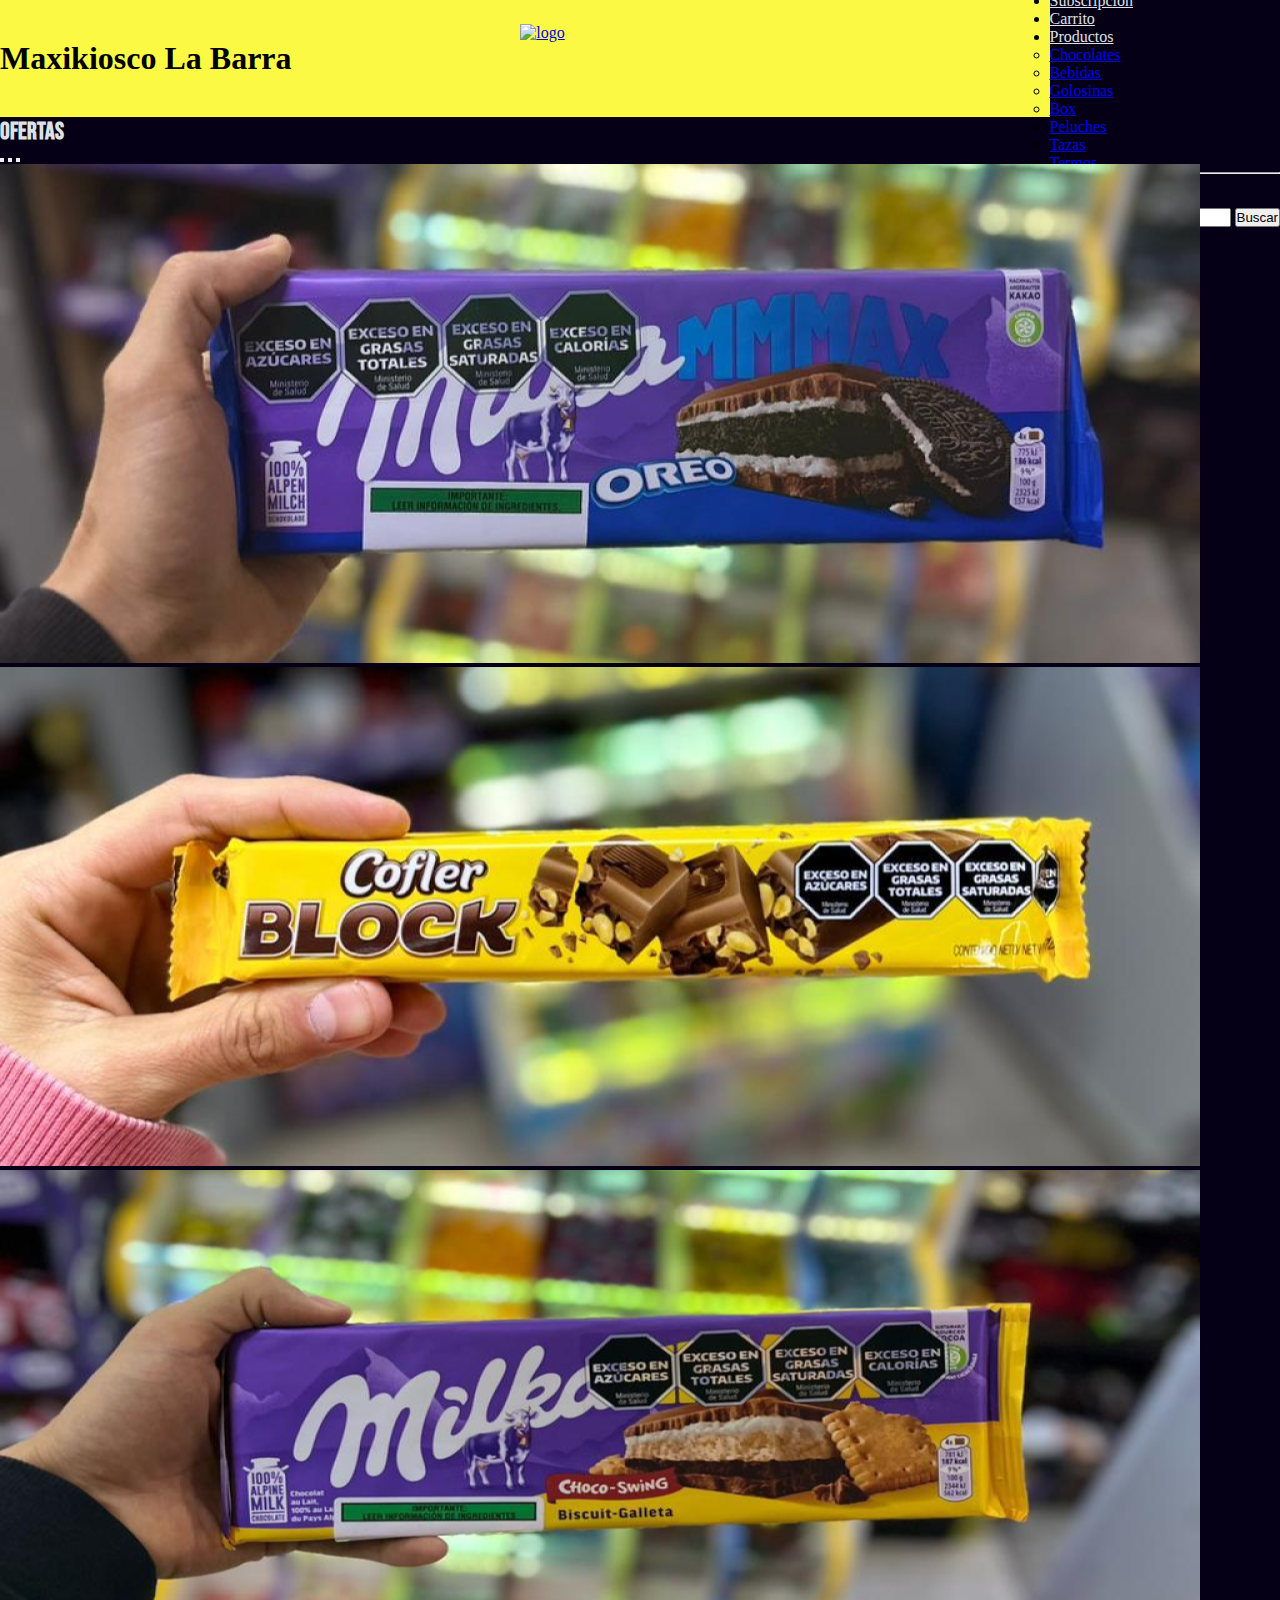
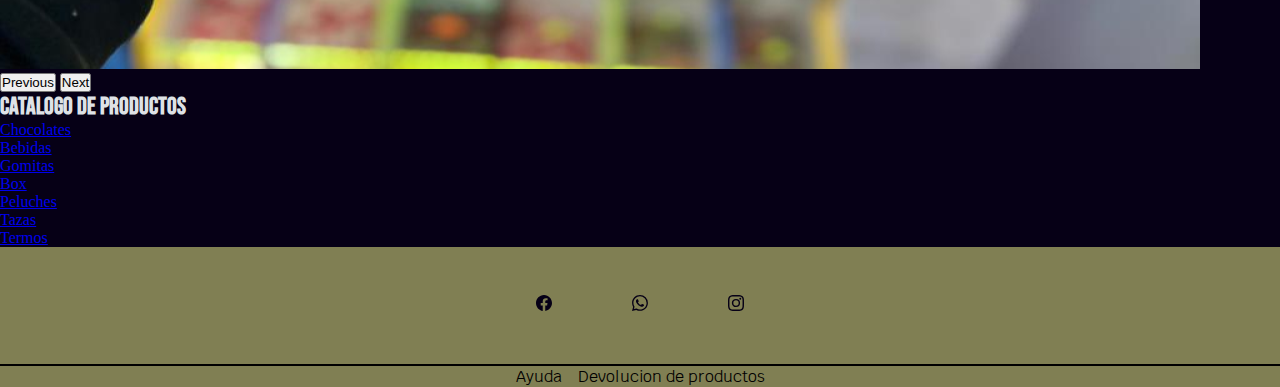
==== commit dc178847: "correccion de cosas" ====
--- a/index.html
+++ b/index.html
@@ -15,7 +15,7 @@
 <body class="body">
     <header class="header-container .d-none .d-sm-block .d-sm-none .d-md-block" style="height: 13vh;">
         <div class="nombre mx-2">
-            <h4 class="titulo fw-bold">Maxikiosco La Barra</h4>
+            <h1 class="titulo fw-bold">Maxikiosco La Barra</h1>
         </div>
 
         <div class="logo">
@@ -27,8 +27,8 @@
           </button>
           <div class="offcanvas offcanvas-end" style="background-color: #060016;" tabindex="-1" id="offcanvasNavbar" aria-labelledby="offcanvasNavbarLabel">
             <div class="offcanvas-header">
-              <h5 class="offcanvas-title" id="offcanvasNavbarLabel" style="color: #dee2e6;">Menu</h5>
-              <button type="button" class="btn-close" style="background-color: #fcf944;" data-bs-dismiss="offcanvas" aria-label="Close"></button>
+              <h2 class="offcanvas-title" id="offcanvasNavbarLabel">Menu</h2>
+              <button type="button" class="btn-close" data-bs-dismiss="offcanvas" aria-label="Close"></button>
             </div>
             <div class="offcanvas-body">
               <ul class="navbar-nav justify-content-end flex-grow-1 pe-3">
@@ -38,22 +38,28 @@
                 <li class="nav-item">
                   <a class="nav-link" style="color: #dee2e6;" href="./Pages/sobrenosotros.html">Sobre Nosotros</a>
                 </li>
+                <li class="nav-item">
+                  <a class="nav-link" style="color: #dee2e6;" href="./Pages/subscribete.html">Subscripción</a>
+                </li>
+                <li class="nav-item">
+                  <a class="nav-link" style="color: #dee2e6;" href="./Pages/carrito.html">Carrito</a>
+                </li>
                 <li class="nav-item dropdown">
                   <a class="nav-link dropdown-toggle" href="#" role="button" data-bs-toggle="dropdown" aria-expanded="false" style="color: #dee2e6;">
                     Productos
                   </a>
-                  <ul class="dropdown-menu" style="border: inset; background-color: #060016;border-color: #fcf944; --bs-dropdown-link-hover-bg: #b7b548;">
-                    <li><a class="dropdown-item" style="color: #dee2e6;" href="./Pages/catalogo.html">Chocolates</a></li>
-                    <li><a class="dropdown-item" style="color: #dee2e6;" href="./Pages/catalogo.html">Bebidas</a></li>
-                    <li><a class="dropdown-item" style="color: #dee2e6;" href="./Pages/catalogo.html">Golosinas</a></li>
-                    <li><a class="dropdown-item" style="color: #dee2e6;" href="./Pages/catalogo.html">Box</a></li>
-                    <li><a class="dropdown-item" style="color: #dee2e6;" href="./Pages/catalogo.html">Peluches</a></li>
-                    <li><a class="dropdown-item" style="color: #dee2e6;" href="./Pages/catalogo.html">Vasos</a></li>
-                    <li><a class="dropdown-item" style="color: #dee2e6;" href="./Pages/catalogo.html">Termos</a></li>
+                  <ul class="dropdown-menu">
+                    <li><a class="dropdown-item" href="./Pages/catalogo.html">Chocolates</a></li>
+                    <li><a class="dropdown-item" href="./Pages/catalogo.html">Bebidas</a></li>
+                    <li><a class="dropdown-item" href="./Pages/catalogo.html">Golosinas</a></li>
+                    <li><a class="dropdown-item" href="./Pages/catalogo.html">Box</a></li>
+                    <li><a class="dropdown-item" href="./Pages/catalogo.html">Peluches</a></li>
+                    <li><a class="dropdown-item" href="./Pages/catalogo.html">Tazas</a></li>
+                    <li><a class="dropdown-item" href="./Pages/catalogo.html">Termos</a></li>
                     <li>
                       <hr class="dropdown-divider" style="background-color: #dee2e6;">
                     </li>
-                    <li><a class="dropdown-item" style="color: #dee2e6;" href="#">Nuestras redes</a></li>
+                    <li><a class="dropdown-item" href="#">Nuestras redes</a></li>
                   </ul>
                 </li>
               </ul>
@@ -79,13 +85,13 @@
         </div>
         <div class="carousel-inner w-100">
           <div class="carousel-item active">
-            <img src="./Img/milka.500.png" class="d-block w-100" alt="...">
+            <img src="./Img/milka.500.png" class="d-block w-100" alt="milka-oreo">
           </div>
           <div class="carousel-item">
-            <img src="./Img/arcor.500.png" class="d-block w-100" alt="...">
+            <img src="./Img/arcor.500.png" class="d-block w-100" alt="block">
           </div>
           <div class="carousel-item">
-            <img src="./Img/milka.2.500.png" class="d-block w-100" alt="...">
+            <img src="./Img/milka.2.500.png" class="d-block w-100" alt="milka">
           </div>
         </div>
         <button class="carousel-control-prev" type="button" data-bs-target="#carouselExampleIndicators" data-bs-slide="prev">
@@ -101,30 +107,19 @@
 
     <!-- TARJETITAS -->
 
-    <section class="container">
-      <h2 class="container text-center fs-1 pt-1 fw-bold">Nuestros Productos</h2>
-      <div class="row p-4">
-        <div class="col-lg-4 col-md-4 col-sm-12 pb-2">
-          <img class="w-100" src="./Img/balde.jpeg" alt="Box">
-          <h3 class="text-center p-2">Box</h3>
-            <p>Lorem, ipsum dolor sit amet consectetur adipisicing elit. Voluptates deleniti similique earum voluptatem doloribus? Asperiores modi doloremque expedita harum iure!</p>
-            <button class="btn">+ Info</button>
-        </div>
-        <div class="col-lg-4 col-md-4 col-sm-12 pb-2">
-          <img class="w-100" src="./Img/gomitas.jpeg" alt="Gomitas">
-          <h3 class="text-center p-2">Gomitas</h3>
-            <p>Lorem, ipsum dolor sit amet consectetur adipisicing elit. Voluptates deleniti similique earum voluptatem doloribus? Asperiores modi doloremque expedita harum iure!</p>
-            <button class="btn">+ Info</button>
-        </div>
-        <div class="col-lg-4 col-md-4 col-sm-12 pb-2">
-          <img class="w-100" src="./Img/vodka.jpeg" alt="Bebidas">
-          <h3 class="text-center p-2">Bebidas</h3>
-            <p>Lorem, ipsum dolor sit amet consectetur adipisicing elit. Voluptates deleniti similique earum voluptatem doloribus? Asperiores modi doloremque expedita harum iure!</p>
-            <button class="btn">+ Info</button>
-        </div>
+    <div class="tarjetitas">
+      <h2 class="container text-center fs-1 pt-1 fw-bold">Catalogo de productos</h2>
+      <div class="tarjetitas-grid">
+        <div> <a href="./pages/catalogo.html">Chocolates</a></div>
+        <div> <a href="./pages/catalogo.html">Bebidas</a></div>
+        <div> <a href="./pages/catalogo.html">Gomitas</a></div>
+        <div> <a href="./pages/catalogo.html">Box</a></div>
+        <div> <a href="./pages/catalogo.html">Peluches</a></div>
+        <div> <a href="./pages/catalogo.html">Tazas</a></div>
+        <div> <a href="./pages/catalogo.html">Termos</a></div>
       </div>
-    </section>
-  
+    </div>
+
     <!-- FOOTER -->
 
 
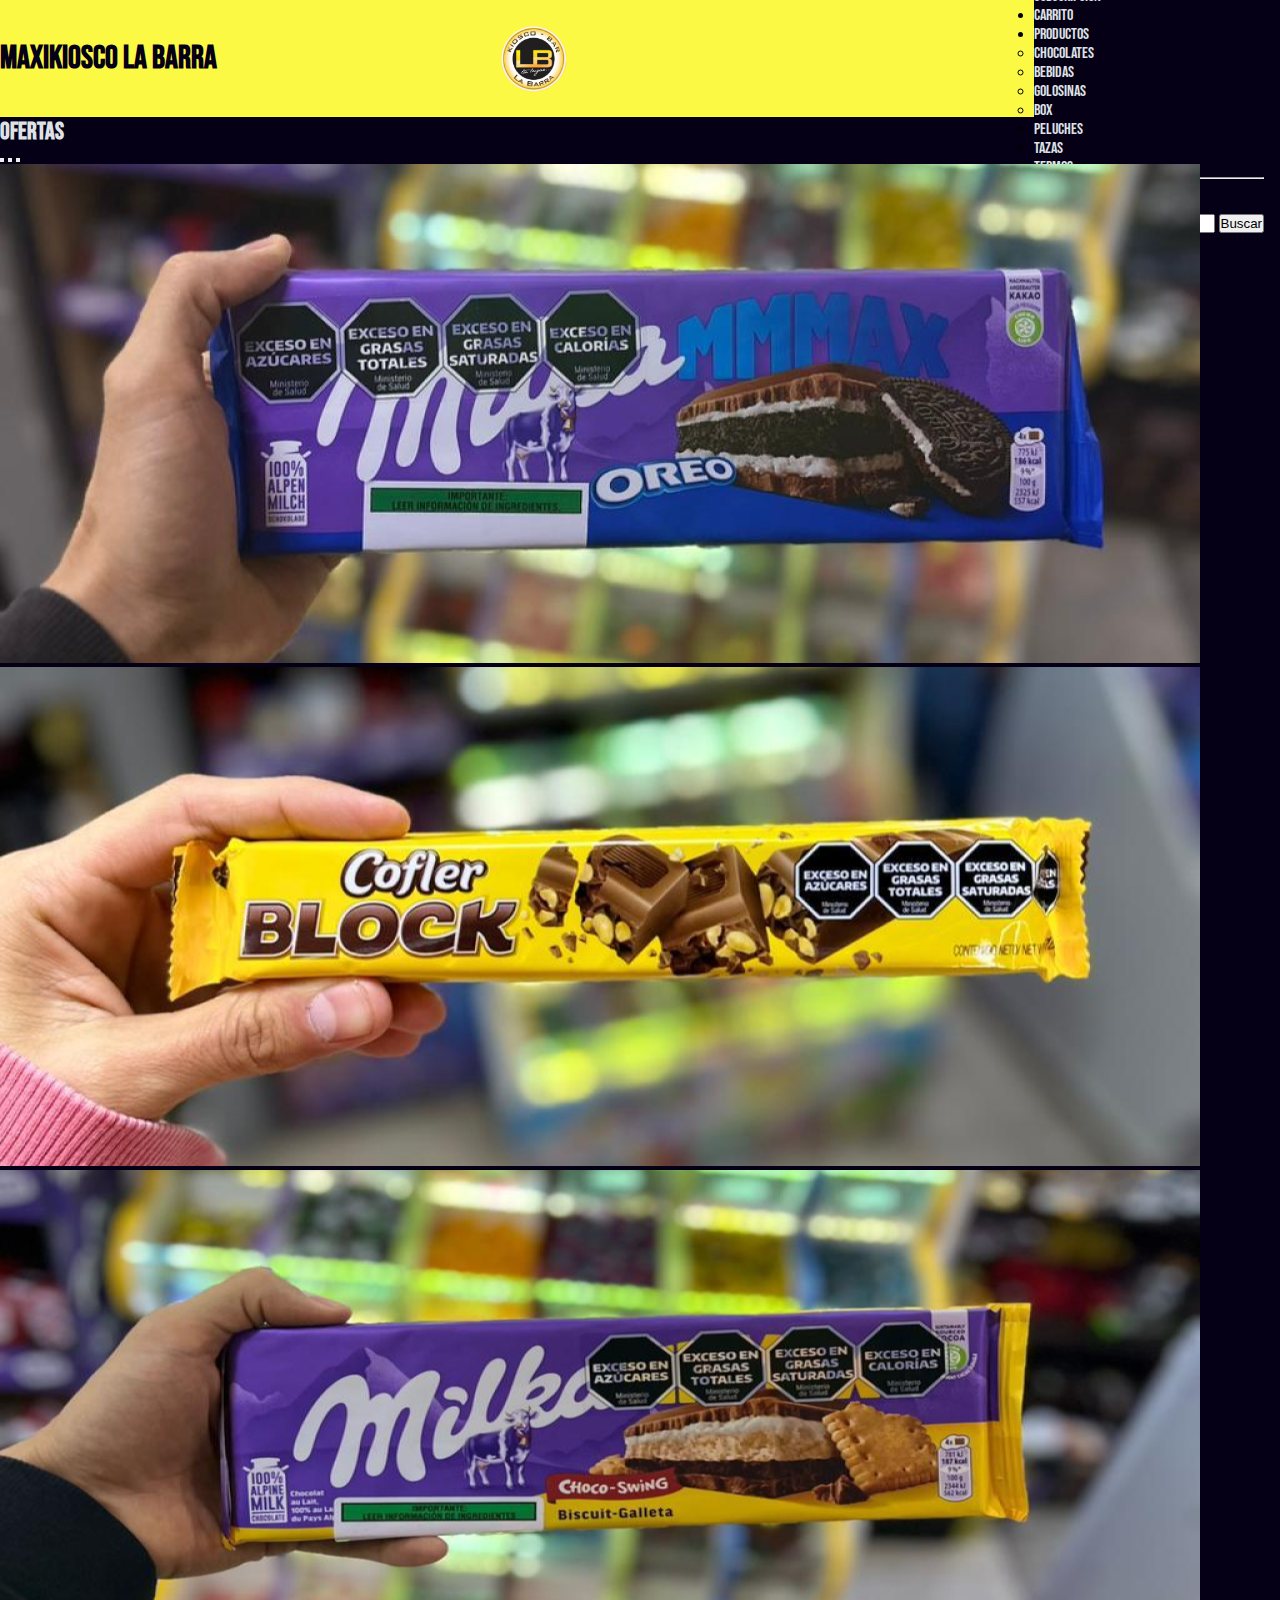
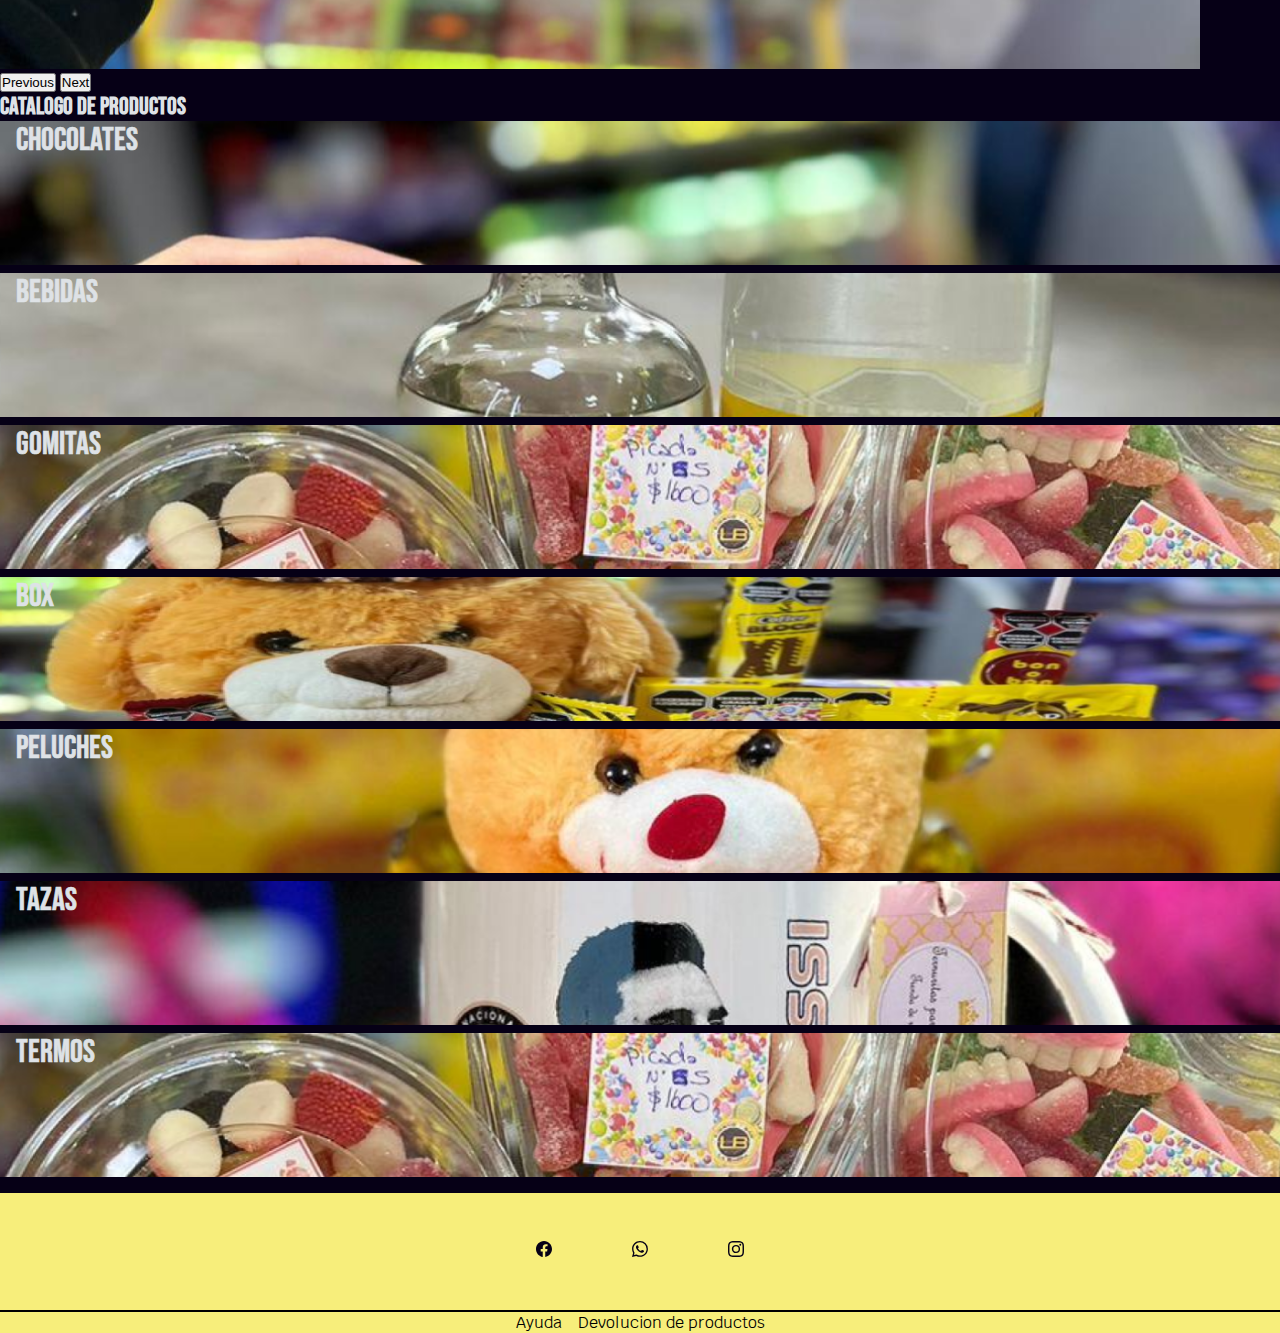
==== commit 08999e7a: "ultimas correcciones" ====
--- a/index.html
+++ b/index.html
@@ -5,27 +5,27 @@
     <meta charset="UTF-8">
     <meta name="viewport" content="width=device-width, initial-scale=1.0">
     <title>Maxikiosco La Barra</title>
-    <link rel="shortcut icon" href="./Img/favicon-96x96 - copia.png" type="image/x-icon">
+    <link rel="shortcut icon" href="./img/favicon-96x96 - copia.png" type="image/x-icon">
     <link href="https://cdn.jsdelivr.net/npm/bootstrap@5.3.1/dist/css/bootstrap.min.css" rel="stylesheet" integrity="sha384-4bw+/aepP/YC94hEpVNVgiZdgIC5+VKNBQNGCHeKRQN+PtmoHDEXuppvnDJzQIu9" crossorigin="anonymous">
-    <link rel="stylesheet" href="estilo.css">
+    <link rel="stylesheet" href="./css/estilo.css">
 </head>
 
 <!-- HEADER -->
 
 <body class="body">
-    <header class="header-container .d-none .d-sm-block .d-sm-none .d-md-block" style="height: 13vh;">
+    <header class="header-container .d-none .d-sm-block .d-sm-none .d-md-block">
         <div class="nombre mx-2">
             <h1 class="titulo fw-bold">Maxikiosco La Barra</h1>
         </div>
 
         <div class="logo">
-            <a href="../index.html"><img src="../img/logo.png" alt="logo" class="logo"></a>
+            <a href="../index.html"><img src="./img/logo.png" alt="logo" class="logo"></a>
         </div>
-    <nav class="navbar pe-1 " style="background-color:#fcf944;">
+    <nav class="navbar pe-1">
           <button class="navbar-toggler" type="button" data-bs-toggle="offcanvas" data-bs-target="#offcanvasNavbar" aria-controls="offcanvasNavbar" aria-label="Toggle navigation">
             <span class="navbar-toggler-icon"></span>
           </button>
-          <div class="offcanvas offcanvas-end" style="background-color: #060016;" tabindex="-1" id="offcanvasNavbar" aria-labelledby="offcanvasNavbarLabel">
+          <div class="offcanvas offcanvas-end" tabindex="-1" id="offcanvasNavbar" aria-labelledby="offcanvasNavbarLabel">
             <div class="offcanvas-header">
               <h2 class="offcanvas-title" id="offcanvasNavbarLabel">Menu</h2>
               <button type="button" class="btn-close" data-bs-dismiss="offcanvas" aria-label="Close"></button>
@@ -33,31 +33,31 @@
             <div class="offcanvas-body">
               <ul class="navbar-nav justify-content-end flex-grow-1 pe-3">
                 <li class="nav-item">
-                  <a class="nav-link active" aria-current="page" style="color: #dee2e6;" href="#">Inicio</a>
+                  <a class="nav-link active text-light" aria-current="page" href="#">Inicio</a>
                 </li>
                 <li class="nav-item">
-                  <a class="nav-link" style="color: #dee2e6;" href="./Pages/sobrenosotros.html">Sobre Nosotros</a>
+                  <a class="nav-link text-light" href="./pages/sobrenosotros.html">Sobre Nosotros</a>
                 </li>
                 <li class="nav-item">
-                  <a class="nav-link" style="color: #dee2e6;" href="./Pages/subscribete.html">Subscripción</a>
+                  <a class="nav-link text-light" href="./pages/subscribete.html">Subscripción</a>
                 </li>
                 <li class="nav-item">
-                  <a class="nav-link" style="color: #dee2e6;" href="./Pages/carrito.html">Carrito</a>
+                  <a class="nav-link text-light" href="./pages/carrito.html">Carrito</a>
                 </li>
                 <li class="nav-item dropdown">
-                  <a class="nav-link dropdown-toggle" href="#" role="button" data-bs-toggle="dropdown" aria-expanded="false" style="color: #dee2e6;">
+                  <a class="nav-link text-light dropdown-toggle" href="#" role="button" data-bs-toggle="dropdown" aria-expanded="false">
                     Productos
                   </a>
                   <ul class="dropdown-menu">
-                    <li><a class="dropdown-item" href="./Pages/catalogo.html">Chocolates</a></li>
-                    <li><a class="dropdown-item" href="./Pages/catalogo.html">Bebidas</a></li>
-                    <li><a class="dropdown-item" href="./Pages/catalogo.html">Golosinas</a></li>
-                    <li><a class="dropdown-item" href="./Pages/catalogo.html">Box</a></li>
-                    <li><a class="dropdown-item" href="./Pages/catalogo.html">Peluches</a></li>
-                    <li><a class="dropdown-item" href="./Pages/catalogo.html">Tazas</a></li>
-                    <li><a class="dropdown-item" href="./Pages/catalogo.html">Termos</a></li>
+                    <li><a class="dropdown-item" href="./pages/catalogo.html">Chocolates</a></li>
+                    <li><a class="dropdown-item" href="./pages/catalogo.html">Bebidas</a></li>
+                    <li><a class="dropdown-item" href="./pages/catalogo.html">Golosinas</a></li>
+                    <li><a class="dropdown-item" href="./pages/catalogo.html">Box</a></li>
+                    <li><a class="dropdown-item" href="./pages/catalogo.html">Peluches</a></li>
+                    <li><a class="dropdown-item" href="./pages/catalogo.html">Tazas</a></li>
+                    <li><a class="dropdown-item" href="./pages/catalogo.html">Termos</a></li>
                     <li>
-                      <hr class="dropdown-divider" style="background-color: #dee2e6;">
+                      <hr class="dropdown-divider">
                     </li>
                     <li><a class="dropdown-item" href="#">Nuestras redes</a></li>
                   </ul>
@@ -84,14 +84,14 @@
           <button type="button" data-bs-target="#carouselExampleIndicators" data-bs-slide-to="2" aria-label="Slide 3"></button>
         </div>
         <div class="carousel-inner w-100">
-          <div class="carousel-item active">
-            <img src="./Img/milka.500.png" class="d-block w-100" alt="milka-oreo">
+          <div class="carousel-item active" data-bs-interval="3000">
+            <img src="./img/milka.500.png" class="d-block w-100" alt="milka-oreo">
           </div>
           <div class="carousel-item">
-            <img src="./Img/arcor.500.png" class="d-block w-100" alt="block">
+            <img src="./img/arcor.500.png" class="d-block w-100" alt="block">
           </div>
           <div class="carousel-item">
-            <img src="./Img/milka.2.500.png" class="d-block w-100" alt="milka">
+            <img src="./img/milka.2.500.png" class="d-block w-100" alt="milka">
           </div>
         </div>
         <button class="carousel-control-prev" type="button" data-bs-target="#carouselExampleIndicators" data-bs-slide="prev">
--- a/css/estilo.css
+++ b/css/estilo.css
@@ -0,0 +1,307 @@
+/* IMPORTAMOS FUENTES */
+
+@import url('https://fonts.googleapis.com/css2?family=Bebas+Neue&family=Krub:wght@200;300;400;500;600;700&display=swap');
+*{
+    margin: 0;
+    padding: 0;
+    box-sizing: border-box;
+}
+
+/* BODY */
+
+.body   {
+    background-color: #060016
+}
+
+/* HEADER */
+
+nav{
+    background-color: #FCF944;
+}
+.offcanvas  {
+    background-color: #060016;
+    padding-right: 1rem;
+}
+.header-container {
+    background-color: #FCF944;
+    height: 13vh;
+    display: flex;
+    flex-direction: row;
+    justify-content: space-between;
+    align-items: center;
+}
+.logo {
+    width: 70px;
+    height: 70px;
+    align-self: center;
+    padding-top: 0;
+    position: relative;
+    right: 3.6rem;
+}
+
+h1{
+    color:#060016;
+    text-align: left;
+    text-transform: uppercase;
+    font-family: 'Bebas Neue', sans-serif;
+    font-size: 2rem;
+    align-self: center;
+    padding-right: 3rem;
+    margin-bottom: 0;
+    text-decoration: solid;
+}
+
+h2{
+    color:#dee2e6;
+    font-family: 'Bebas Neue';
+}
+h3{
+   font-family: 'Bebas Neue';
+   color: #dee2e6;
+}
+
+.dropdown-item{
+    color: #dee2e6;
+}
+
+ul.dropdown-menu{
+    background-color:#060016;
+    border-color: #FCF944;
+}
+a{
+    color: #dee2e6;
+}
+hr{
+    background-color: #dee2e6;
+}
+/* CAROUSEL */
+
+.container-fluid    {
+    --bs-gutter-x: 0rem;
+}
+
+/* TARJETITAS */
+
+a{
+    text-decoration: none;
+    color: #dee2e6;
+    font-family: 'Bebas Neue';
+}
+
+.tarjetitas {
+    display: flex;
+    flex-direction: column;
+    padding-bottom: 1rem;
+}
+
+.tarjetitas-grid    {
+    display: flex;
+    flex-direction: column;
+    gap: 0.5rem;
+}
+
+.tarjetitas-grid > div{
+    height: 7rem;
+    background-size: cover;
+    color: #dee2e6;
+    font-family: 'Bebas Neue', sans-serif;
+    font-size: 2rem;
+    -webkit-text-stroke: thin;
+    text-align:initial;
+    padding-left: 1rem;
+    padding-bottom: 9rem;
+}
+
+.tarjetitas-grid > div:nth-child(1) {
+    background-image: url(../img/arcor.500.png);
+}
+.tarjetitas-grid > div:nth-child(2) {
+    background-image: url(../img/bebidas.cel.png);
+}
+.tarjetitas-grid > div:nth-child(3) {
+    background-image: url(../img/gmitas.cel.png);
+}
+.tarjetitas-grid > div:nth-child(4) {
+    background-image: url(../img/box.cel.png);
+}
+.tarjetitas-grid > div:nth-child(5) {
+    background-image: url(../img/oso.cel.png);
+}
+.tarjetitas-grid > div:nth-child(6) {
+    background-image: url(../img/taza.cel.png);
+}
+.tarjetitas-grid > div:nth-child(7) {
+    background-image: url(../img/gmitas.cel.png);
+}
+
+/* BOTON */
+
+.btn    {
+    --bs-btn-color: #060016;
+    --bs-btn-bg: #fcf944;
+    --bs-btn-border-color: #060016;
+    --bs-btn-hover-color: #f8f9fa;
+    --bs-btn-hover-bg: #060016;
+    --bs-btn-hover-border-color: #fcf944;
+}
+.btn-outline-succes {
+    background-color:#060016;
+    border-color:#fcf944;
+    --bs-btn-color: #dee2e6;
+    --bs-btn-border-color: #fcf944;
+}
+.btn-close  {
+    background-color:#FCF944;
+    border-color:#060016;
+}
+.btn:hover  {
+    background-color:#060016;
+    color: #dee2e6;
+}
+
+    /* MAIN-SOBRENOSOTROS */
+
+    p{
+        color: #dee2e6;
+        font-family: krub;
+    }
+
+/* MAIN CATALOGO */
+
+.rounded {
+    height: 250px;
+}
+
+.catalogo__container {
+    display: flex;
+    flex-direction: column;
+}
+.catalogo__h2 {
+    color: azure;
+}
+.catalogo__container2 {
+    display: flex;
+    flex-direction: row;
+    flex-wrap: wrap ;
+    gap: 10rem;
+    justify-content: center;
+    margin: 3rem 0 3rem 0;
+}
+.catalogo__container3 {
+    display: flex;
+    flex-direction: column;
+
+}
+.catalogo__container3 span{
+    color: withe;
+}
+
+.nav__catalogo {
+    height: 15vh;
+    background-color: #e9e770;
+    display: flex;
+    flex-direction: column;
+    align-items: center;
+    justify-content: space-around;
+}
+.menu__catalogo {
+    display: flex;
+    list-style: none;
+    gap: 1rem;
+}
+.menu__catalogo a {
+    text-decoration: none;
+    color: #060016;
+    font-size: 1.3rem;
+
+}
+img.img.catalogo__container{
+    width: 20px;
+    height: 20px;
+}
+img.img.catalogo{
+    width: 270px;
+    border-radius: 1rem;
+}
+
+/* SUBSCRIBETE */
+
+label{
+    color: #dee2e6;
+    padding-top: 1rem;
+}
+
+/* MEDIA-QUERI-CELULAR */
+
+@media screen and (min-width: 480px) {
+    .logo{
+        width: 70px;
+        height: 70px;
+    }
+}
+
+/* MEDIA-QUERI-TABLET */
+
+@media screen and (max-width: 780px) {
+    .titulo{
+        font-size: 0;
+    }
+    .logo{
+        position: initial;
+    }
+    .parrafo    {
+        font-size: 0;
+    }
+}
+
+
+/* MAIN CARRITO */
+
+.div-carrito {
+    color: aliceblue;
+    font-family: 'Bebas Neue', sans-serif;
+}
+
+.section-carrito {
+    color: aliceblue;
+    font-family: 'Krub', sans-serif;
+    text-align: center;
+    padding: 11rem;
+}
+.section-carrito p{
+    color: #e9e770;
+    padding: 1rem;
+}
+
+
+/* FOOTER */
+
+.footer {
+    background-color: #F7EE7B;
+    font-family: 'Krub', sans-serif;
+    width: 100%;
+    display: flex;
+    flex-direction: column;
+}
+.footer__redes {
+    width: 100px;
+    height: 80px;
+}
+.footer__lista1 {
+    list-style: none;
+    display: flex;
+    justify-content: center;
+    gap: 5rem;
+    margin: 3rem;
+}
+
+.footer__lista1 a{
+    color: #060016;
+}
+.footer__lista2 {
+    list-style: none;
+    display: flex;
+    justify-content: center;
+    gap: 1rem;
+    border-top: 2px solid black;
+}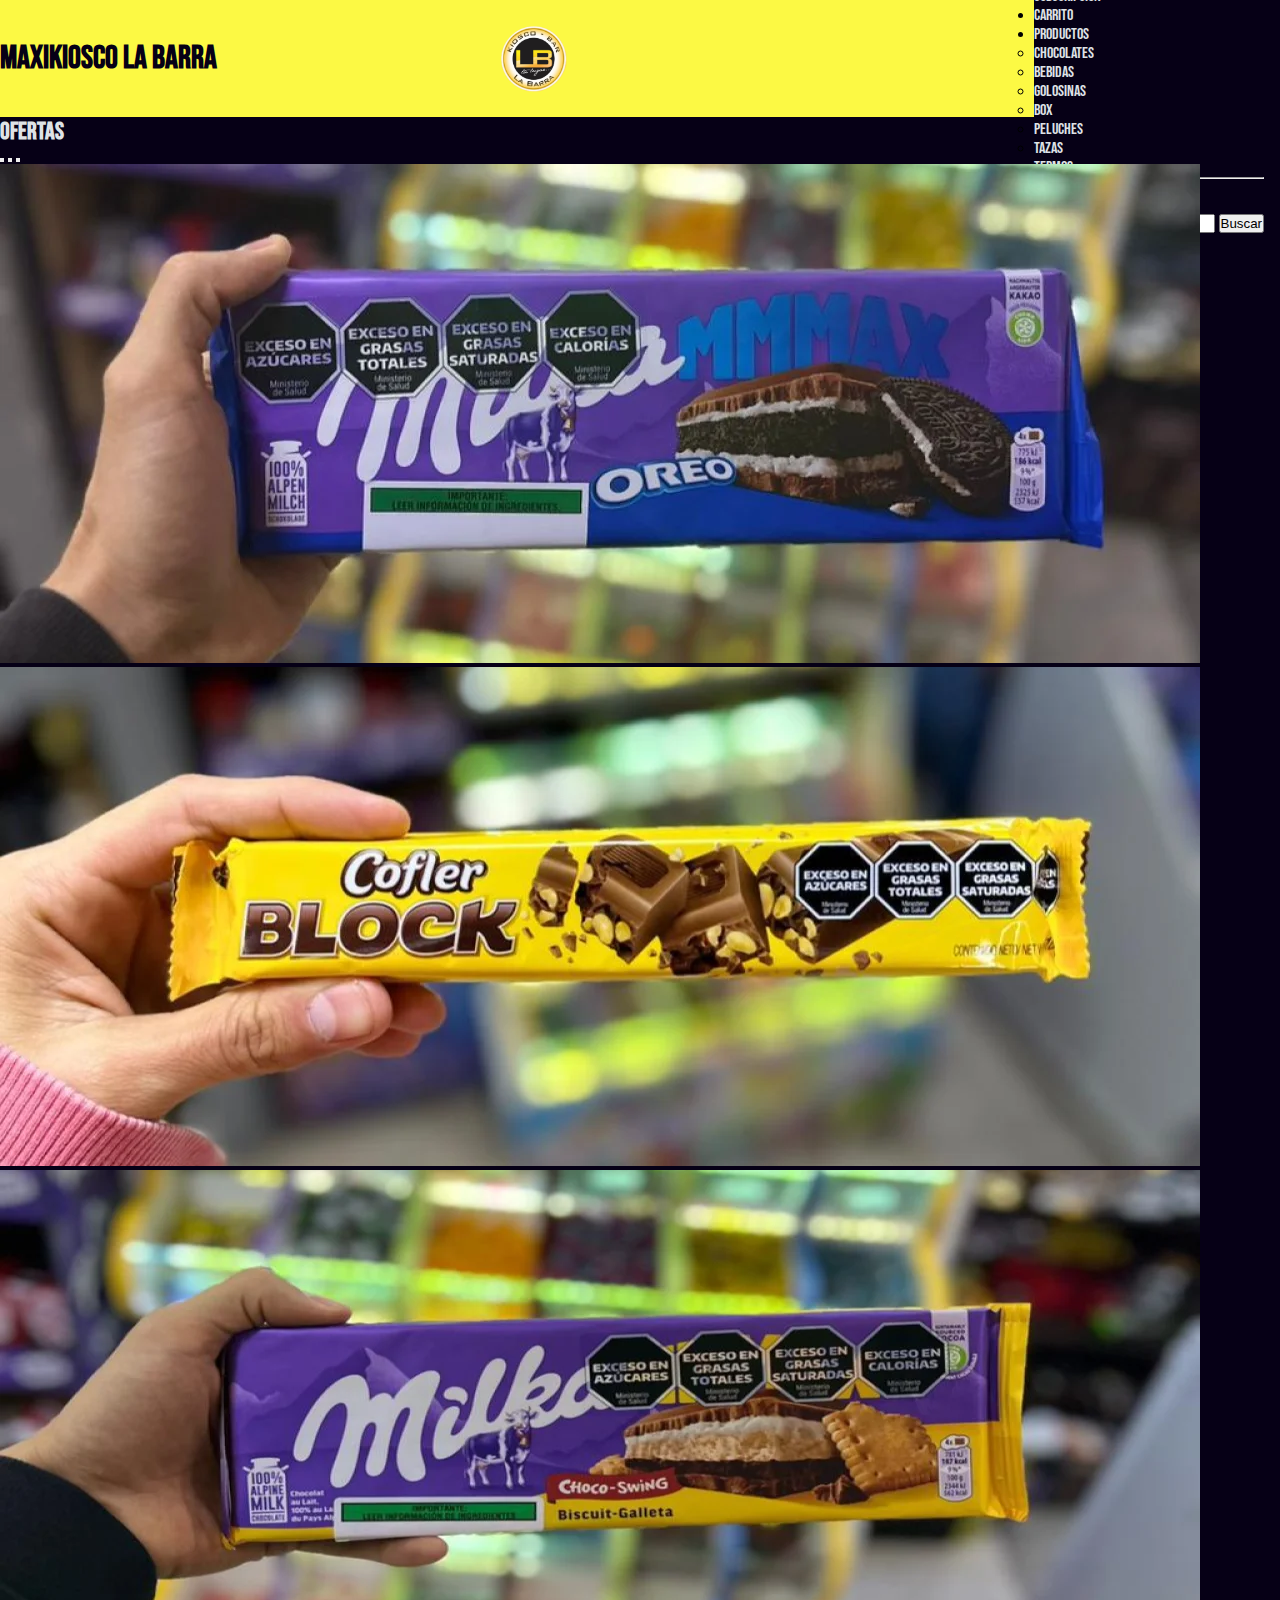
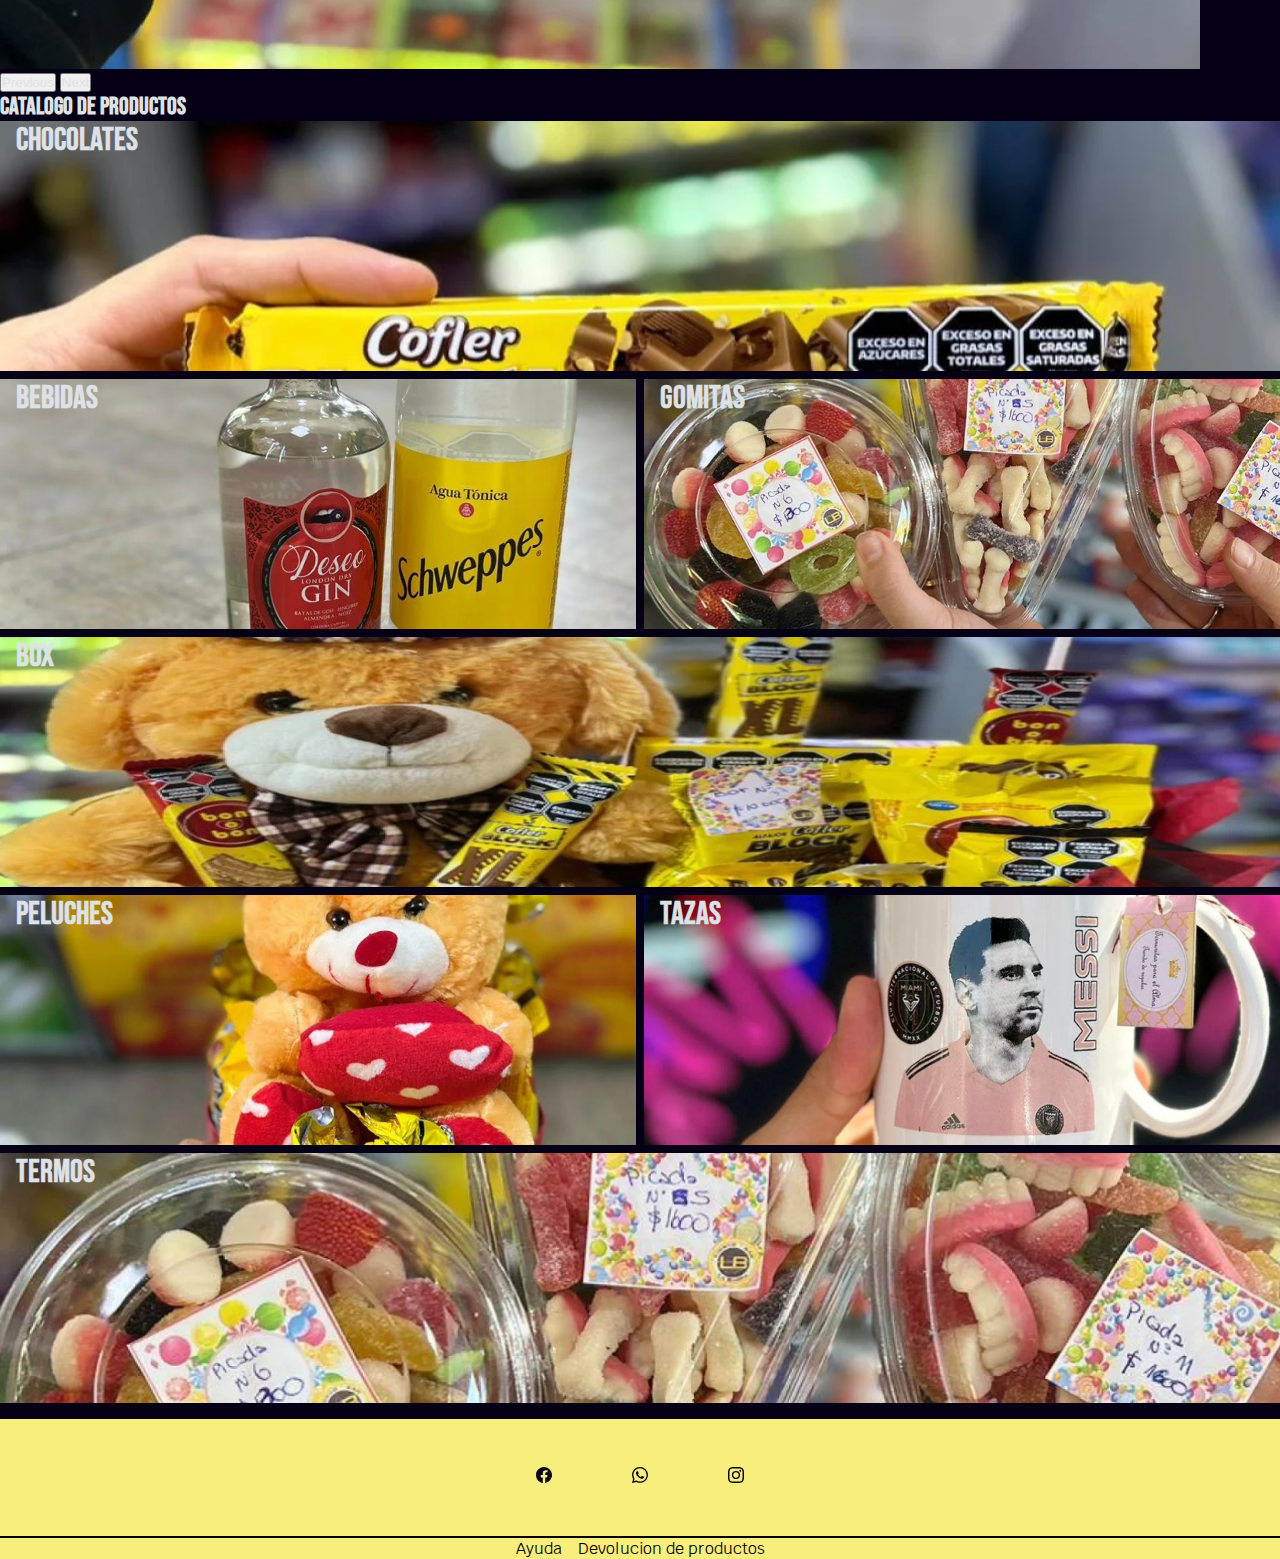
==== commit 696d6982: "cambios de imagenes a webp y mi primer gitignore" ====
--- a/index.html
+++ b/index.html
@@ -10,7 +10,6 @@
     <link rel="stylesheet" href="./css/estilo.css">
 </head>
 
-<!-- HEADER -->
 
 <body class="body">
     <header class="header-container .d-none .d-sm-block .d-sm-none .d-md-block">
@@ -73,7 +72,6 @@
       </nav>
     </header>
 
-    <!-- MAIN CAROUSEL -->
 
     <main class="container-fluid">
       <div id="carouselExampleIndicators" class="carousel slide">
@@ -85,13 +83,13 @@
         </div>
         <div class="carousel-inner w-100">
           <div class="carousel-item active" data-bs-interval="3000">
-            <img src="./img/milka.500.png" class="d-block w-100" alt="milka-oreo">
+            <img src="./img/milka.500.webp" class="d-block w-100" alt="milka-oreo">
           </div>
           <div class="carousel-item">
-            <img src="./img/arcor.500.png" class="d-block w-100" alt="block">
+            <img src="./img/arcor.500.webp" class="d-block w-100" alt="block">
           </div>
           <div class="carousel-item">
-            <img src="./img/milka.2.500.png" class="d-block w-100" alt="milka">
+            <img src="./img/milka.2.500.webp" class="d-block w-100" alt="milka">
           </div>
         </div>
         <button class="carousel-control-prev" type="button" data-bs-target="#carouselExampleIndicators" data-bs-slide="prev">
@@ -105,22 +103,20 @@
       </div>
     </main>
 
-    <!-- TARJETITAS -->
 
     <div class="tarjetitas">
       <h2 class="container text-center fs-1 pt-1 fw-bold">Catalogo de productos</h2>
       <div class="tarjetitas-grid">
-        <div> <a href="./pages/catalogo.html">Chocolates</a></div>
-        <div> <a href="./pages/catalogo.html">Bebidas</a></div>
-        <div> <a href="./pages/catalogo.html">Gomitas</a></div>
-        <div> <a href="./pages/catalogo.html">Box</a></div>
-        <div> <a href="./pages/catalogo.html">Peluches</a></div>
-        <div> <a href="./pages/catalogo.html">Tazas</a></div>
-        <div> <a href="./pages/catalogo.html">Termos</a></div>
+        <div class="t-1"> <a href="./pages/catalogo.html">Chocolates</a></div>
+        <div class="t-2"> <a href="./pages/catalogo.html">Bebidas</a></div>
+        <div class="t-3"> <a href="./pages/catalogo.html">Gomitas</a></div>
+        <div class="t-4"> <a href="./pages/catalogo.html">Box</a></div>
+        <div class="t-5"> <a href="./pages/catalogo.html">Peluches</a></div>
+        <div class="t-6"> <a href="./pages/catalogo.html">Tazas</a></div>
+        <div class="t-7"> <a href="./pages/catalogo.html">Termos</a></div>
       </div>
     </div>
 
-    <!-- FOOTER -->
 
 
     <footer class="footer">
@@ -144,7 +140,7 @@
                 <li>Devolucion de productos</li>
             </ul>
         </div>
-        
+
     </footer>
 
     <script src="https://cdn.jsdelivr.net/npm/bootstrap@5.3.1/dist/js/bootstrap.bundle.min.js" integrity="sha384-HwwvtgBNo3bZJJLYd8oVXjrBZt8cqVSpeBNS5n7C8IVInixGAoxmnlMuBnhbgrkm" crossorigin="anonymous"></script>
--- a/css/estilo.css
+++ b/css/estilo.css
@@ -113,25 +113,98 @@
 }
 
 .tarjetitas-grid > div:nth-child(1) {
-    background-image: url(../img/arcor.500.png);
+    background-image: url(../img/arcor.500.webp);
 }
 .tarjetitas-grid > div:nth-child(2) {
-    background-image: url(../img/bebidas.cel.png);
+    background-image: url(../img/balde.webp);
 }
 .tarjetitas-grid > div:nth-child(3) {
-    background-image: url(../img/gmitas.cel.png);
+    background-image: url(../img/gmitas.cel.webp);
 }
 .tarjetitas-grid > div:nth-child(4) {
-    background-image: url(../img/box.cel.png);
+    background-image: url(../img/box.cel.webp);
 }
 .tarjetitas-grid > div:nth-child(5) {
-    background-image: url(../img/oso.cel.png);
+    background-image: url(../img/oso.cel.webp);
 }
 .tarjetitas-grid > div:nth-child(6) {
-    background-image: url(../img/taza.cel.png);
+    background-image: url(../img/taza.cel.webp);
 }
 .tarjetitas-grid > div:nth-child(7) {
-    background-image: url(../img/gmitas.cel.png);
+    background-image: url(../img/gmitas.cel.webp);
+}
+
+@media screen and (min-width: 1024px) {
+    .tarjetitas-grid > div:nth-child(1) {
+        background-image: url(../img/arcor.500.webp);
+        width: 100%;
+        height: 250px;
+    }
+    .tarjetitas-grid > div:nth-child(2) {
+        background-image: url(../img/bebidas.cel.webp);
+        width: 100%;
+        height: 250px;
+    }
+    .tarjetitas-grid > div:nth-child(3) {
+        background-image: url(../img/gmitas.cel.webp);
+        width: 100%;
+        height: 250px;
+    }
+    .tarjetitas-grid > div:nth-child(4) {
+        background-image: url(../img/box.cel.webp);
+        width: 100%;
+        height: 250px;
+    }
+    .tarjetitas-grid > div:nth-child(5) {
+        background-image: url(../img/oso.cel.webp);
+        width: 100%;
+        height: 250px;
+    }
+    .tarjetitas-grid > div:nth-child(6) {
+        background-image: url(../img/taza.cel.webp);
+        width: 100%;
+        height: 250px;
+    }
+    .tarjetitas-grid > div:nth-child(7) {
+        background-image: url(../img/gmitas.cel.webp);
+        width: 100%;
+        height: 250px;
+    }
+    .tarjetitas-grid    {
+        display: grid;
+        grid-template-columns: repeat(2, 1fr);
+        grid-template-rows: repeat(4, 1fr);
+        gap: 0.5;
+    }
+    .t-1    {
+        grid-column: 1/3;
+        grid-row: 1/2;
+    }
+    .t-4    {
+        grid-column: 1/3;
+        grid-row: 3/4;
+    }
+    .t-7    {
+        grid-column: 1/3;
+    }
+
+    /* CARRITO */
+
+    .div-carrito {
+        color: aliceblue;
+        font-family: 'Bebas Neue', sans-serif;
+    }
+    
+    .section-carrito {
+        color: aliceblue;
+        font-family: 'Krub', sans-serif;
+        text-align: center;
+        padding: 11rem;
+    }
+    .section-carrito p{
+        color: #e9e770;
+        padding: 1rem;
+    }
 }
 
 /* BOTON */
@@ -192,8 +265,8 @@
     flex-direction: column;
 
 }
-.catalogo__container3 span{
-    color: withe;
+span{
+    color:#dee2e6;
 }
 
 .nav__catalogo {
@@ -252,6 +325,23 @@
     .parrafo    {
         font-size: 0;
     }
+    .div-carrito {
+        color: aliceblue;
+        font-family: 'Bebas Neue', sans-serif;
+    }
+
+/* CARRITO */
+
+    .section-carrito {
+        color: aliceblue;
+        font-family: 'Krub', sans-serif;
+        text-align: center;
+        padding: 11rem;
+    }
+    .section-carrito p{
+        color: #e9e770;
+        padding: 1rem;
+    }
 }
 
 
@@ -260,17 +350,6 @@
 .div-carrito {
     color: aliceblue;
     font-family: 'Bebas Neue', sans-serif;
-}
-
-.section-carrito {
-    color: aliceblue;
-    font-family: 'Krub', sans-serif;
-    text-align: center;
-    padding: 11rem;
-}
-.section-carrito p{
-    color: #e9e770;
-    padding: 1rem;
 }
 
 
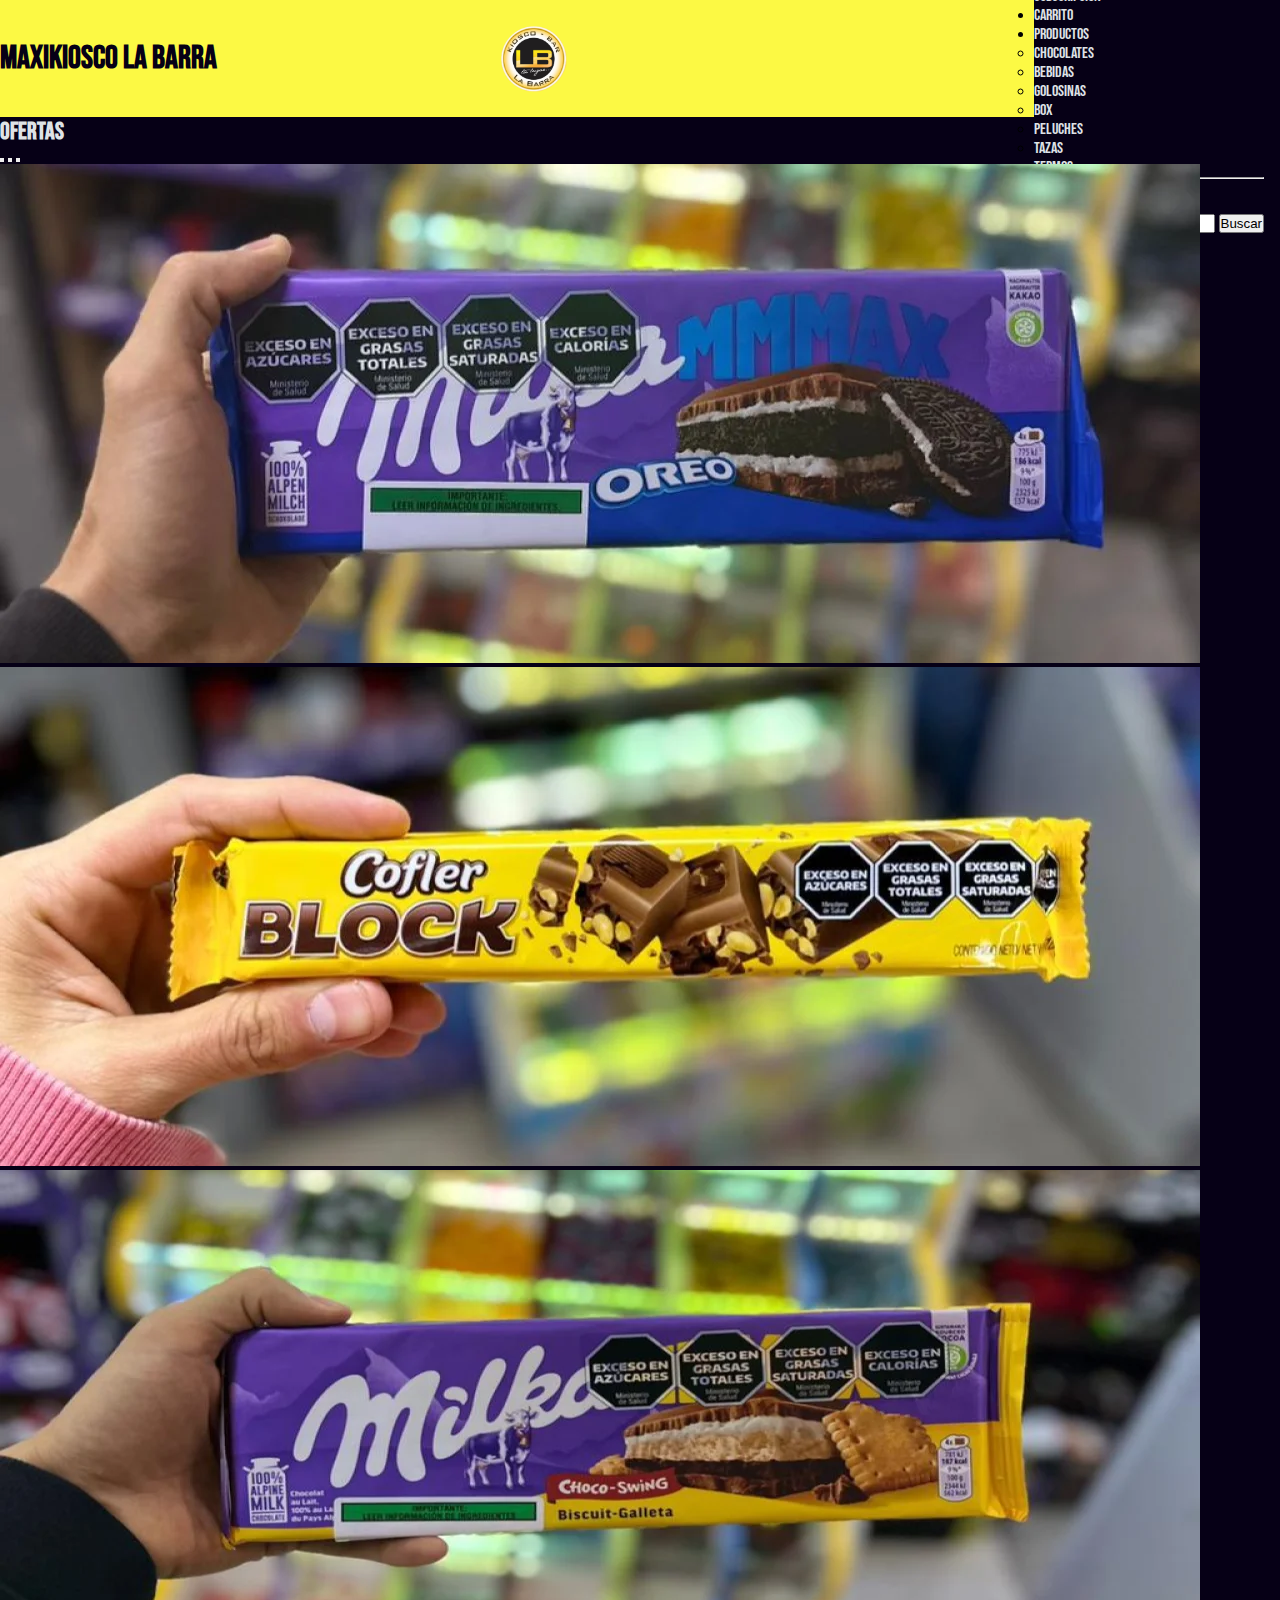
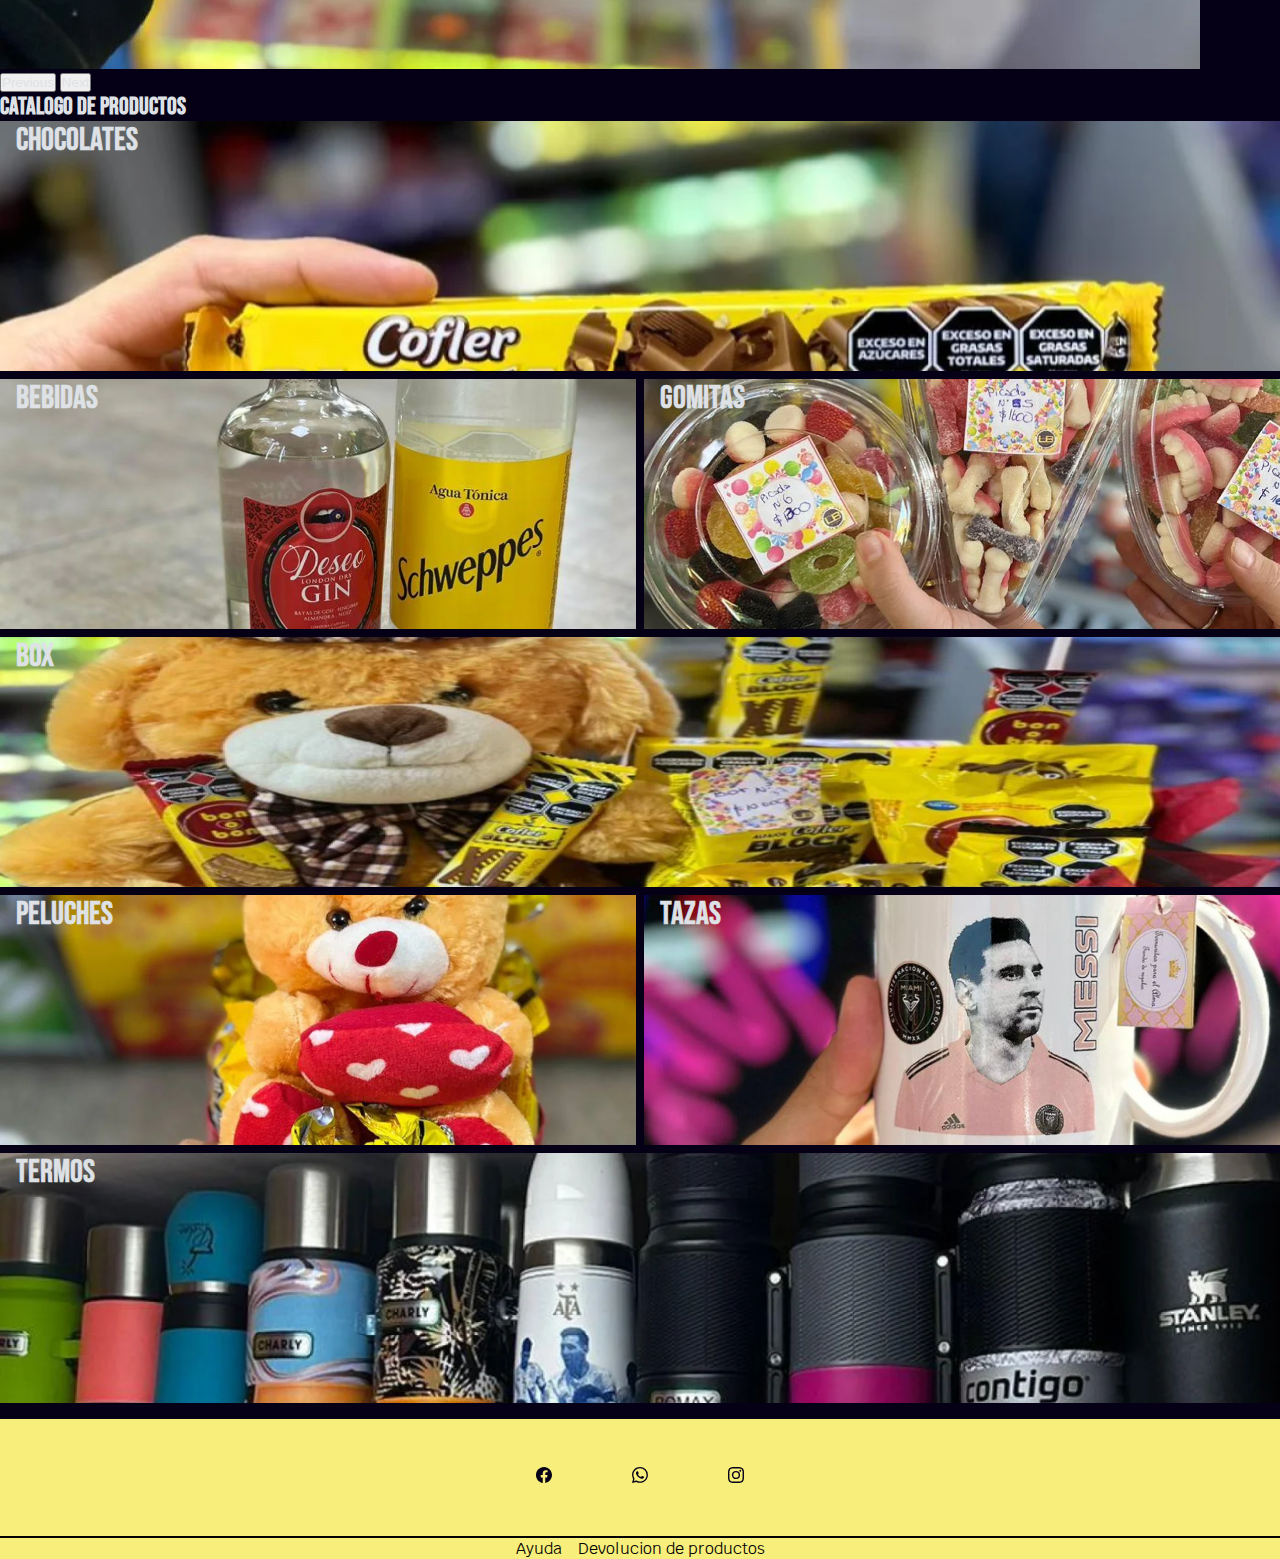
==== commit 80a41255: "cambie al style nuevo, cree el readme y agregue seo" ====
--- a/index.html
+++ b/index.html
@@ -4,10 +4,11 @@
 <head>
     <meta charset="UTF-8">
     <meta name="viewport" content="width=device-width, initial-scale=1.0">
-    <title>Maxikiosco La Barra</title>
+    <meta name="description" content="En Maxikiosco La Barra, te ofrecemos una increíble variedad de productos, desde chocolates hasta golosinas y peluches. ¡Haz tu pedido y déjate tentar por los sabores dulces!"">
+    <title>Maxikiosco La Barra: Chocolates, Bebidas, Golosinas y Más</title>
     <link rel="shortcut icon" href="./img/favicon-96x96 - copia.png" type="image/x-icon">
     <link href="https://cdn.jsdelivr.net/npm/bootstrap@5.3.1/dist/css/bootstrap.min.css" rel="stylesheet" integrity="sha384-4bw+/aepP/YC94hEpVNVgiZdgIC5+VKNBQNGCHeKRQN+PtmoHDEXuppvnDJzQIu9" crossorigin="anonymous">
-    <link rel="stylesheet" href="./css/estilo.css">
+    <link rel="stylesheet" href="./css/style.css">
 </head>
 
 
--- a/css/style.css
+++ b/css/style.css
@@ -0,0 +1,362 @@
+@import url("https://fonts.googleapis.com/css2?family=Bebas+Neue&family=Krub:wght@200;300;400;500;600;700&display=swap");
+* {
+  margin: 0;
+  padding: 0;
+  box-sizing: border-box;
+}
+
+.btn {
+  --bs-btn-color: #060016;
+  --bs-btn-bg: #fcf944;
+  --bs-btn-border-color: #060016;
+  --bs-btn-hover-color: #f8f9fa;
+  --bs-btn-hover-bg: #060016;
+  --bs-btn-hover-border-color: #fcf944;
+}
+
+.btn-outline-succes {
+  background-color: #060016;
+  border-color: #fcf944;
+  --bs-btn-color: #dee2e6;
+  --bs-btn-border-color: #fcf944;
+}
+
+.btn-close {
+  background-color: #FCF944;
+  border-color: #060016;
+}
+
+.btn:hover {
+  background-color: #060016;
+  color: #dee2e6;
+}
+
+a {
+  text-decoration: none;
+  color: #dee2e6;
+  font-family: "Bebas Neue";
+}
+
+h2 {
+  color: #dee2e6;
+  font-family: "Bebas Neue", sans-serif;
+}
+
+.tarjetitas {
+  display: flex;
+  flex-direction: column;
+  padding-bottom: 1rem;
+}
+
+.tarjetitas-grid {
+  display: flex;
+  flex-direction: column;
+  gap: 0.5rem;
+}
+
+.tarjetitas-grid > div {
+  height: 7rem;
+  background-size: cover;
+  color: #dee2e6;
+  font-family: "Bebas Neue", sans-serif;
+  font-size: 2rem;
+  -webkit-text-stroke: thin;
+  text-align: initial;
+  padding-left: 1rem;
+  padding-bottom: 9rem;
+}
+
+.tarjetitas-grid > div:nth-child(1) {
+  background-image: url(../img/arcor.500.webp);
+}
+
+.tarjetitas-grid > div:nth-child(2) {
+  background-image: url(../img/bebidas.cel.webp);
+}
+
+.tarjetitas-grid > div:nth-child(3) {
+  background-image: url(../img/gmitas.cel.webp);
+}
+
+.tarjetitas-grid > div:nth-child(4) {
+  background-image: url(../img/box.cel.webp);
+}
+
+.tarjetitas-grid > div:nth-child(5) {
+  background-image: url(../img/oso.cel.webp);
+}
+
+.tarjetitas-grid > div:nth-child(6) {
+  background-image: url(../img/taza.cel.webp);
+}
+
+.tarjetitas-grid > div:nth-child(7) {
+  background-image: url(../img/termo.cel.webp);
+}
+
+@media screen and (min-width: 1024px) {
+  .tarjetitas-grid > div:nth-child(1) {
+    background-image: url(../img/arcor.500.webp);
+    width: 100%;
+    height: 250px;
+    transition: transform 2s;
+  }
+  .tarjetitas-grid:hover {
+    transform: 252px;
+  }
+  .tarjetitas-grid > div:nth-child(2) {
+    background-image: url(../img/bebidas.cel.webp);
+    width: 100%;
+    height: 250px;
+  }
+  .tarjetitas-grid > div:nth-child(3) {
+    background-image: url(../img/gmitas.cel.webp);
+    width: 100%;
+    height: 250px;
+  }
+  .tarjetitas-grid > div:nth-child(4) {
+    background-image: url(../img/box.cel.webp);
+    width: 100%;
+    height: 250px;
+  }
+  .tarjetitas-grid > div:nth-child(5) {
+    background-image: url(../img/oso.cel.webp);
+    width: 100%;
+    height: 250px;
+  }
+  .tarjetitas-grid > div:nth-child(6) {
+    background-image: url(../img/taza.cel.webp);
+    width: 100%;
+    height: 250px;
+  }
+  .tarjetitas-grid > div:nth-child(7) {
+    background-image: url(../img/termo.cel.webp);
+    width: 100%;
+    height: 250px;
+  }
+  .tarjetitas-grid {
+    display: grid;
+    grid-template-columns: repeat(2, 1fr);
+    grid-template-rows: repeat(4, 1fr);
+    gap: 0.5;
+  }
+  .t-1 {
+    grid-column: 1/3;
+    grid-row: 1/2;
+  }
+  .t-4 {
+    grid-column: 1/3;
+    grid-row: 3/4;
+  }
+  .t-7 {
+    grid-column: 1/3;
+  }
+}
+nav {
+  background-color: #FCF944;
+}
+
+.offcanvas {
+  background-color: #060016;
+  padding-right: 1rem;
+}
+
+.header-container {
+  background-color: #FCF944;
+  height: 13vh;
+  display: flex;
+  flex-direction: row;
+  justify-content: space-between;
+  align-items: center;
+}
+
+.logo {
+  width: 70px;
+  height: 70px;
+  align-self: center;
+  padding-top: 0;
+  position: relative;
+  right: 3.6rem;
+}
+
+h1 {
+  color: #060016;
+  text-align: left;
+  text-transform: uppercase;
+  font-family: "Bebas Neue", sans-serif;
+  font-size: 2rem;
+  align-self: center;
+  padding-right: 3rem;
+  margin-bottom: 0;
+  text-decoration: solid;
+}
+
+h2 {
+  color: #dee2e6;
+  font-family: "Bebas Neue";
+}
+
+h3 {
+  font-family: "Bebas Neue";
+  color: #dee2e6;
+}
+
+.dropdown-item {
+  color: #dee2e6;
+}
+
+ul.dropdown-menu {
+  background-color: #060016;
+  border-color: #FCF944;
+}
+
+a {
+  color: #dee2e6;
+}
+
+hr {
+  background-color: #dee2e6;
+}
+
+.body {
+  background-color: #060016;
+}
+
+.container-fluid {
+  --bs-gutter-x: 0rem;
+}
+.container-fluid h2 {
+  color: #dee2e6;
+  font-family: "Bebas Neue";
+}
+
+p {
+  color: #dee2e6;
+  font-family: krub;
+}
+
+.rounded {
+  height: 250px;
+}
+
+.catalogo__container {
+  display: flex;
+  flex-direction: column;
+}
+
+.catalogo__h2 {
+  color: azure;
+}
+
+.catalogo__container2 {
+  display: flex;
+  flex-direction: row;
+  flex-wrap: wrap;
+  gap: 10rem;
+  justify-content: center;
+  margin: 3rem 0 3rem 0;
+}
+
+.catalogo__container3 {
+  display: flex;
+  flex-direction: column;
+}
+
+span {
+  color: #dee2e6;
+}
+
+.nav__catalogo {
+  height: 15vh;
+  background-color: #e9e770;
+  display: flex;
+  flex-direction: column;
+  align-items: center;
+  justify-content: space-around;
+}
+
+.menu__catalogo {
+  display: flex;
+  list-style: none;
+  gap: 1rem;
+}
+
+.menu__catalogo a {
+  text-decoration: none;
+  color: #060016;
+  font-size: 1.3rem;
+}
+
+img.img.catalogo__container {
+  width: 20px;
+  height: 20px;
+}
+
+img.img.catalogo {
+  width: 270px;
+  border-radius: 1rem;
+}
+
+label {
+  color: #dee2e6;
+  padding-top: 1rem;
+}
+
+.div-carrito {
+  color: aliceblue;
+  font-family: "Bebas Neue", sans-serif;
+}
+
+.section-carrito {
+  color: aliceblue;
+  font-family: "Krub", sans-serif;
+  text-align: center;
+  padding: 11rem;
+}
+.section-carrito .section-carrito p {
+  color: #e9e770;
+  padding: 1rem;
+}
+.section-carrito .btn {
+  --bs-btn-color: #060016;
+  --bs-btn-bg: #fcf944;
+  --bs-btn-border-color: #060016;
+  --bs-btn-hover-color: #f8f9fa;
+  --bs-btn-hover-bg: #060016;
+  --bs-btn-hover-border-color: #fcf944;
+}
+
+.footer {
+  background-color: #F7EE7B;
+  font-family: "Krub", sans-serif;
+  width: 100%;
+  display: flex;
+  flex-direction: column;
+}
+
+.footer__redes {
+  width: 100px;
+  height: 80px;
+}
+
+.footer__lista1 {
+  list-style: none;
+  display: flex;
+  justify-content: center;
+  gap: 5rem;
+  margin: 3rem;
+}
+
+.footer__lista1 a {
+  color: #060016;
+}
+
+.footer__lista2 {
+  list-style: none;
+  display: flex;
+  justify-content: center;
+  gap: 1rem;
+  border-top: 2px solid black;
+}
+
+/*# sourceMappingURL=style.css.map */
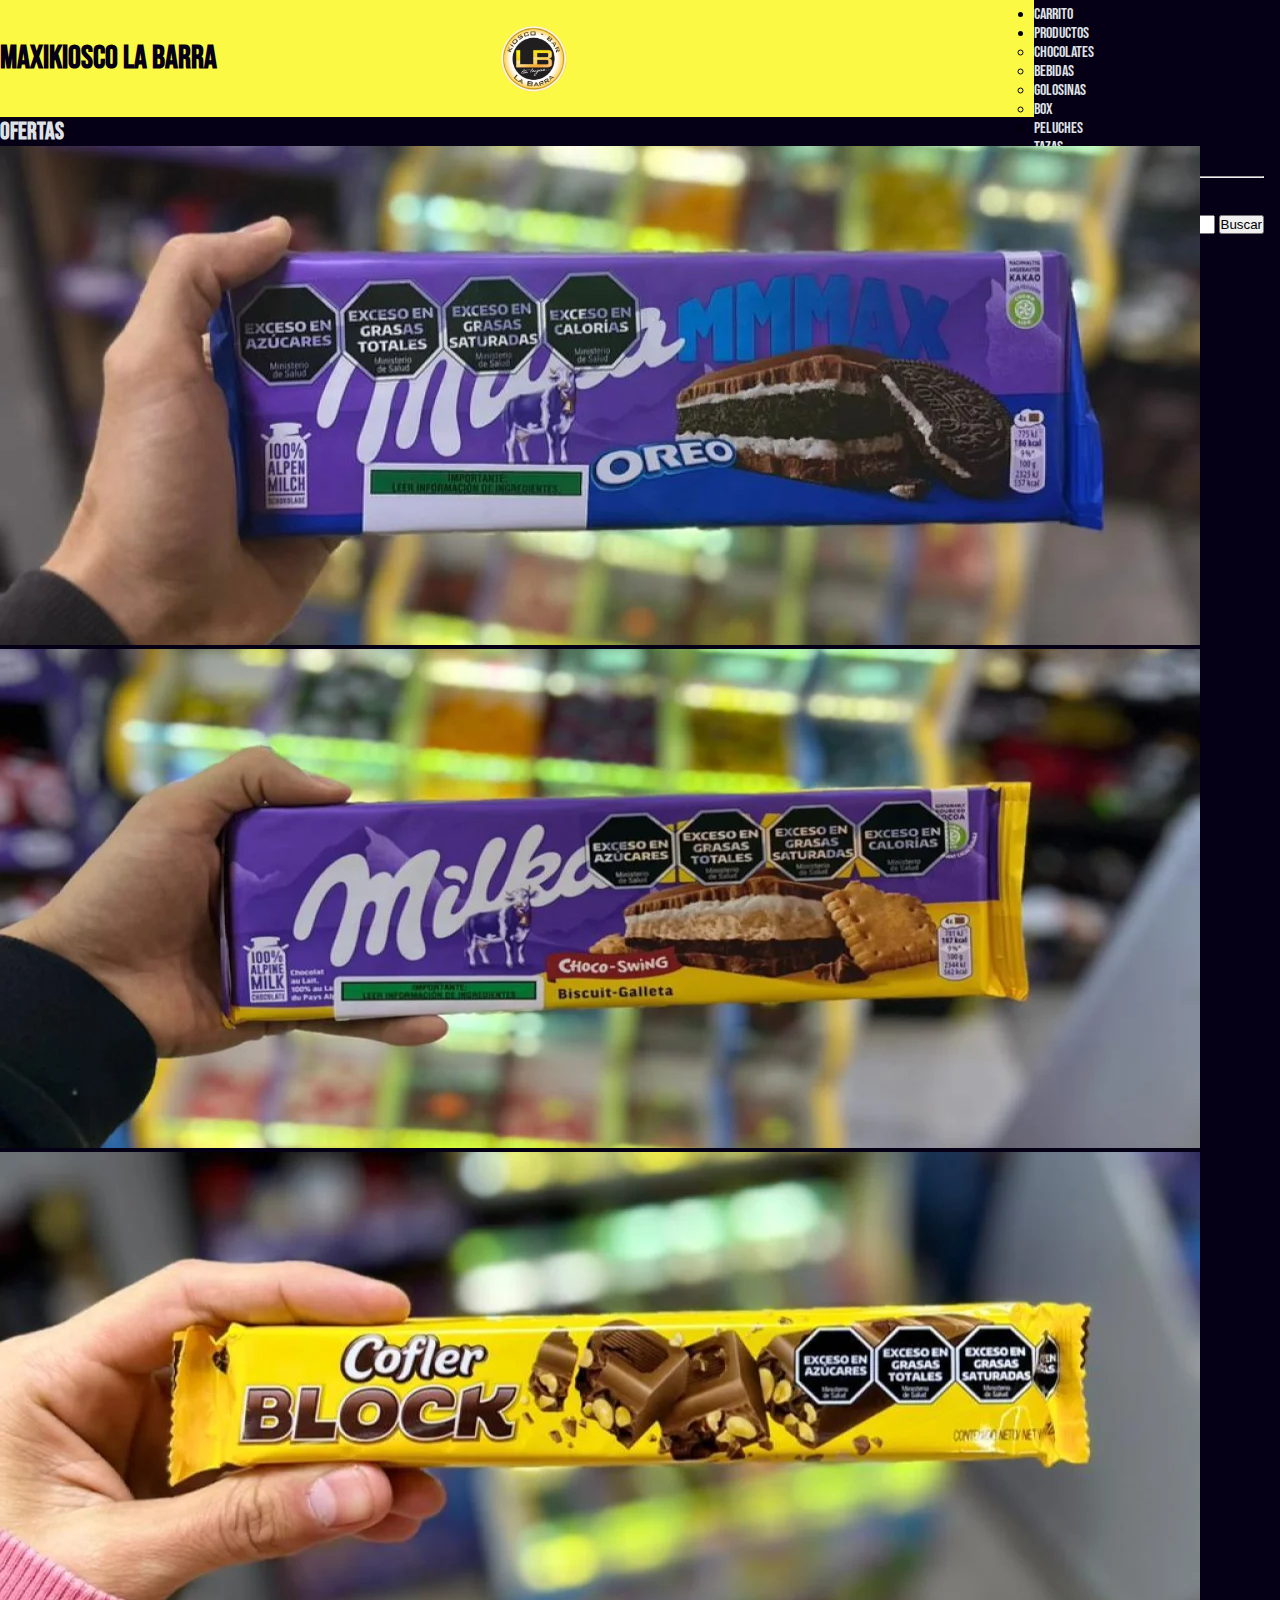
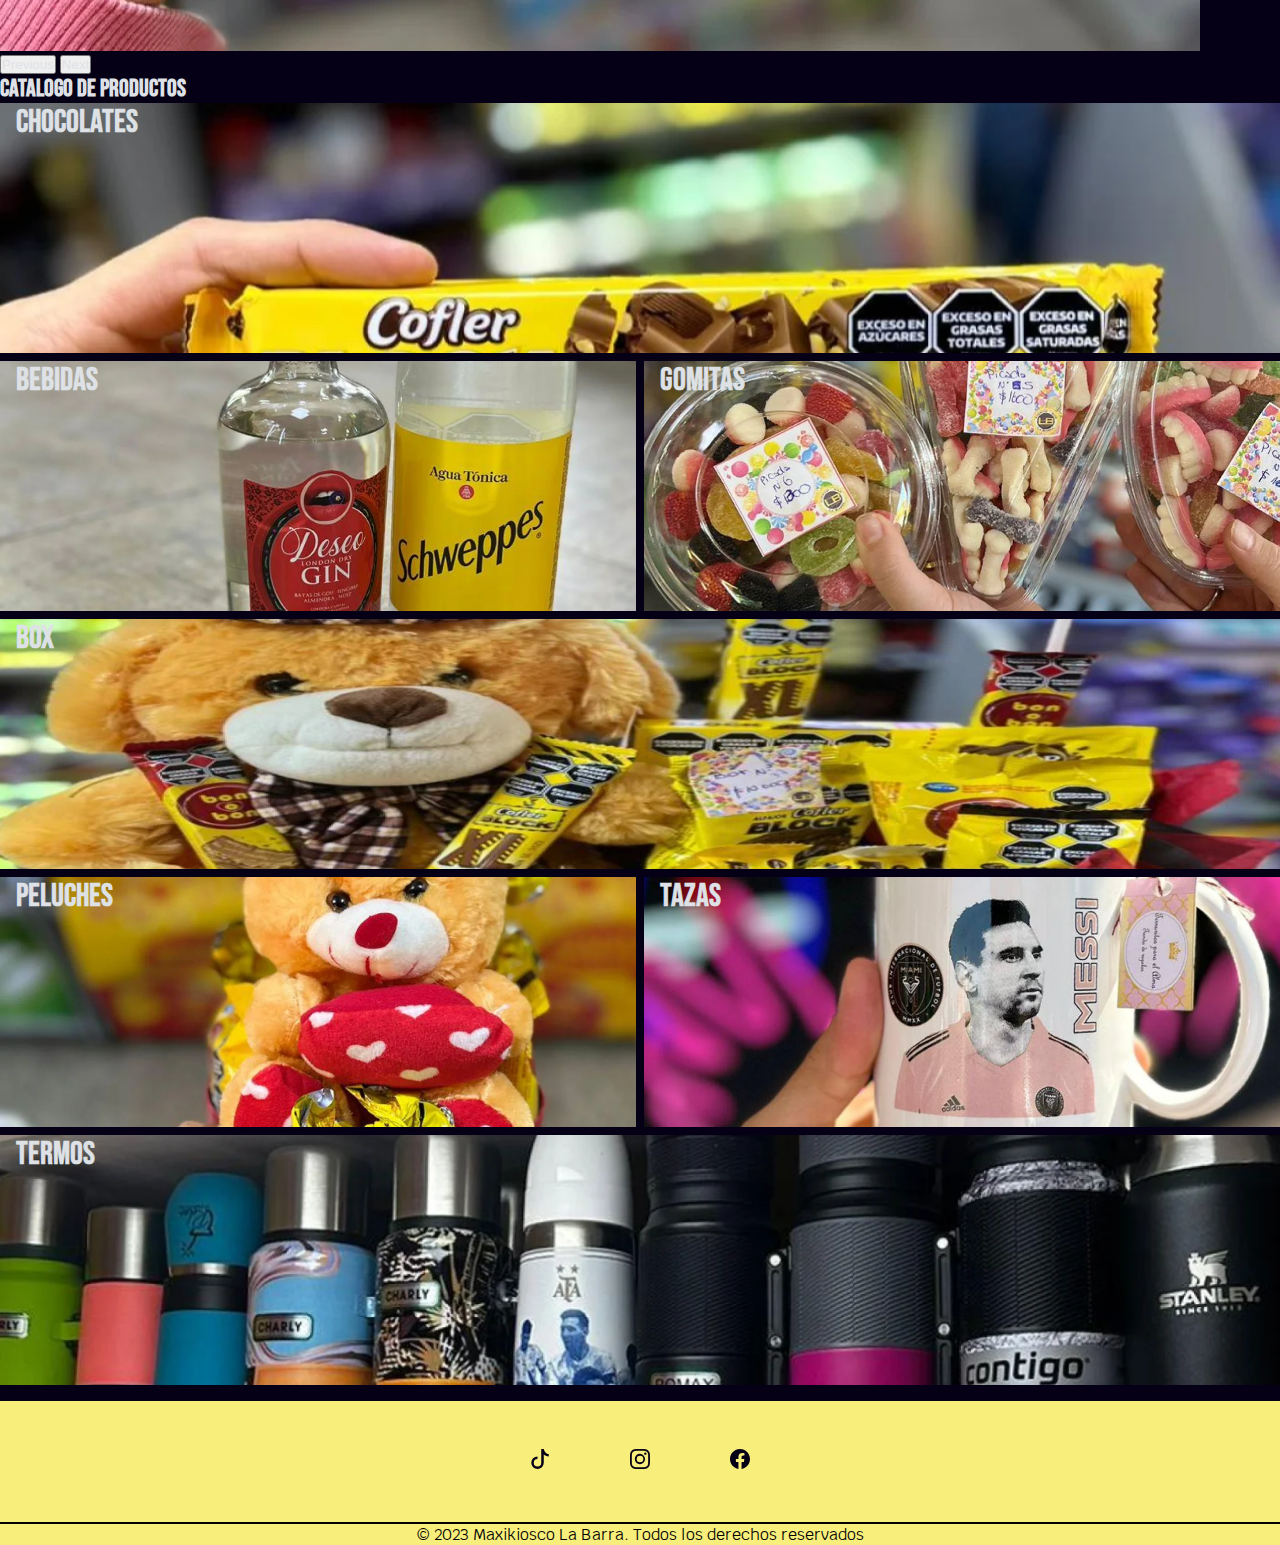
==== commit c9a325da: "agregue 2023 al footer y puse distinto seo en cada pagina" ====
--- a/index.html
+++ b/index.html
@@ -4,7 +4,7 @@
 <head>
     <meta charset="UTF-8">
     <meta name="viewport" content="width=device-width, initial-scale=1.0">
-    <meta name="description" content="En Maxikiosco La Barra, te ofrecemos una increíble variedad de productos, desde chocolates hasta golosinas y peluches. ¡Haz tu pedido y déjate tentar por los sabores dulces!"">
+    <meta name="description" content="En Maxikiosco La Barra, te ofrecemos una increíble variedad de productos, desde chocolates hasta golosinas y peluches. ¡Haz tu pedido y déjate tentar por los sabores dulces!">
     <title>Maxikiosco La Barra: Chocolates, Bebidas, Golosinas y Más</title>
     <link rel="shortcut icon" href="./img/favicon-96x96 - copia.png" type="image/x-icon">
     <link href="https://cdn.jsdelivr.net/npm/bootstrap@5.3.1/dist/css/bootstrap.min.css" rel="stylesheet" integrity="sha384-4bw+/aepP/YC94hEpVNVgiZdgIC5+VKNBQNGCHeKRQN+PtmoHDEXuppvnDJzQIu9" crossorigin="anonymous">
@@ -13,7 +13,7 @@
 
 
 <body class="body">
-    <header class="header-container .d-none .d-sm-block .d-sm-none .d-md-block">
+    <header class="header-container">
         <div class="nombre mx-2">
             <h1 class="titulo fw-bold">Maxikiosco La Barra</h1>
         </div>
@@ -59,7 +59,24 @@
                     <li>
                       <hr class="dropdown-divider">
                     </li>
-                    <li><a class="dropdown-item" href="#">Nuestras redes</a></li>
+                    <li class="d-flex align-items-center">
+                      <a class="dropdown-item" href="#">Nuestras redes</a>
+                      <a href="https://www.tiktok.com/@maxikioscolabarra?is_from_webapp=1&sender_device=pc">
+                        <svg xmlns="http://www.w3.org/2000/svg" width="16" height="16" fill="currentColor" class="bi bi-tiktok" viewBox="0 0 16 16">
+                          <path d="M9 0h1.98c.144.715.54 1.617 1.235 2.512C12.895 3.389 13.797 4 15 4v2c-1.753 0-3.07-.814-4-1.829V11a5 5 0 1 1-5-5v2a3 3 0 1 0 3 3V0Z"/>
+                        </svg>
+                      </a>
+                      <a href="https://www.instagram.com/maxikioskolabarra/">
+                        <svg xmlns="http://www.w3.org/2000/svg" width="16" height="16" fill="currentColor" class="bi bi-instagram" viewBox="0 0 16 16">
+                          <path d="M8 0C5.829 0 5.556.01 4.703.048 3.85.088 3.269.222 2.76.42a3.917 3.917 0 0 0-1.417.923A3.927 3.927 0 0 0 .42 2.76C.222 3.268.087 3.85.048 4.7.01 5.555 0 5.827 0 8.001c0 2.172.01 2.444.048 3.297.04.852.174 1.433.372 1.942.205.526.478.972.923 1.417.444.445.89.719 1.416.923.51.198 1.09.333 1.942.372C5.555 15.99 5.827 16 8 16s2.444-.01 3.298-.048c.851-.04 1.434-.174 1.943-.372a3.916 3.916 0 0 0 1.416-.923c.445-.445.718-.891.923-1.417.197-.509.332-1.09.372-1.942C15.99 10.445 16 10.173 16 8s-.01-2.445-.048-3.299c-.04-.851-.175-1.433-.372-1.941a3.926 3.926 0 0 0-.923-1.417A3.911 3.911 0 0 0 13.24.42c-.51-.198-1.092-.333-1.943-.372C10.443.01 10.172 0 7.998 0h.003zm-.717 1.442h.718c2.136 0 2.389.007 3.232.046.78.035 1.204.166 1.486.275.373.145.64.319.92.599.28.28.453.546.598.92.11.281.24.705.275 1.485.039.843.047 1.096.047 3.231s-.008 2.389-.047 3.232c-.035.78-.166 1.203-.275 1.485a2.47 2.47 0 0 1-.599.919c-.28.28-.546.453-.92.598-.28.11-.704.24-1.485.276-.843.038-1.096.047-3.232.047s-2.39-.009-3.233-.047c-.78-.036-1.203-.166-1.485-.276a2.478 2.478 0 0 1-.92-.598 2.48 2.48 0 0 1-.6-.92c-.109-.281-.24-.705-.275-1.485-.038-.843-.046-1.096-.046-3.233 0-2.136.008-2.388.046-3.231.036-.78.166-1.204.276-1.486.145-.373.319-.64.599-.92.28-.28.546-.453.92-.598.282-.11.705-.24 1.485-.276.738-.034 1.024-.044 2.515-.045v.002zm4.988 1.328a.96.96 0 1 0 0 1.92.96.96 0 0 0 0-1.92zm-4.27 1.122a4.109 4.109 0 1 0 0 8.217 4.109 4.109 0 0 0 0-8.217zm0 1.441a2.667 2.667 0 1 1 0 5.334 2.667 2.667 0 0 1 0-5.334z"/>
+                        </svg>
+                      </a>
+                      <a href="https://www.facebook.com/maxikioscolabarra/">
+                        <svg xmlns="http://www.w3.org/2000/svg" width="16" height="16" fill="currentColor" class="bi bi-facebook" viewBox="0 0 16 16">
+                          <path d="M16 8.049c0-4.446-3.582-8.05-8-8.05C3.58 0-.002 3.603-.002 8.05c0 4.017 2.926 7.347 6.75 7.951v-5.625h-2.03V8.05H6.75V6.275c0-2.017 1.195-3.131 3.022-3.131.876 0 1.791.157 1.791.157v1.98h-1.009c-.993 0-1.303.621-1.303 1.258v1.51h2.218l-.354 2.326H9.25V16c3.824-.604 6.75-3.934 6.75-7.951z"/>
+                        </svg>
+                      </a>
+                    </li>
                   </ul>
                 </li>
               </ul>
@@ -74,35 +91,28 @@
     </header>
 
 
-    <main class="container-fluid">
-      <div id="carouselExampleIndicators" class="carousel slide">
-        <h2 class="container text-center fs-1 pt-1 fw-bold">OFERTAS</h2>
-        <div class="carousel-indicators">
-          <button type="button" data-bs-target="#carouselExampleIndicators" data-bs-slide-to="0" class="active" aria-current="true" aria-label="Slide 1"></button>
-          <button type="button" data-bs-target="#carouselExampleIndicators" data-bs-slide-to="1" aria-label="Slide 2"></button>
-          <button type="button" data-bs-target="#carouselExampleIndicators" data-bs-slide-to="2" aria-label="Slide 3"></button>
+    <div id="carouselExampleAutoplaying" class="carousel slide" data-bs-ride="carousel">
+      <div class="carousel-inner">
+        <h2 class="text-center fs-1 pt-1 fw-bold">Ofertas</h2>
+        <div class="carousel-item active">
+          <img src="./img/milka.500.webp" class="d-block w-100" alt="chocolate milka oreo">
         </div>
-        <div class="carousel-inner w-100">
-          <div class="carousel-item active" data-bs-interval="3000">
-            <img src="./img/milka.500.webp" class="d-block w-100" alt="milka-oreo">
-          </div>
-          <div class="carousel-item">
-            <img src="./img/arcor.500.webp" class="d-block w-100" alt="block">
-          </div>
-          <div class="carousel-item">
-            <img src="./img/milka.2.500.webp" class="d-block w-100" alt="milka">
-          </div>
+        <div class="carousel-item">
+          <img src="./img/milka.2.500.webp" class="d-block w-100" alt="chocolate milka galleta">
         </div>
-        <button class="carousel-control-prev" type="button" data-bs-target="#carouselExampleIndicators" data-bs-slide="prev">
-          <span class="carousel-control-prev-icon" aria-hidden="true"></span>
-          <span class="visually-hidden">Previous</span>
-        </button>
-        <button class="carousel-control-next" type="button" data-bs-target="#carouselExampleIndicators" data-bs-slide="next">
-          <span class="carousel-control-next-icon" aria-hidden="true"></span>
-          <span class="visually-hidden">Next</span>
-        </button>
+        <div class="carousel-item">
+          <img src="./img/arcor.500.webp" class="d-block w-100" alt="chocolate cofler block">
+        </div>
       </div>
-    </main>
+      <button class="carousel-control-prev" type="button" data-bs-target="#carouselExampleAutoplaying" data-bs-slide="prev">
+        <span class="carousel-control-prev-icon" aria-hidden="true"></span>
+        <span class="visually-hidden">Previous</span>
+      </button>
+      <button class="carousel-control-next" type="button" data-bs-target="#carouselExampleAutoplaying" data-bs-slide="next">
+        <span class="carousel-control-next-icon" aria-hidden="true"></span>
+        <span class="visually-hidden">Next</span>
+      </button>
+    </div>
 
 
     <div class="tarjetitas">
@@ -123,22 +133,26 @@
     <footer class="footer">
         <div class="footer__container1">
             <ul class="footer__lista1">
-                <li><a href="" target="blank"><svg xmlns="http://www.w3.org/2000/svg" width="16" height="16" fill="currentColor" class="bi bi-facebook" viewBox="0 0 16 16" class="footer__redes">
-                    <path d="M16 8.049c0-4.446-3.582-8.05-8-8.05C3.58 0-.002 3.603-.002 8.05c0 4.017 2.926 7.347 6.75 7.951v-5.625h-2.03V8.05H6.75V6.275c0-2.017 1.195-3.131 3.022-3.131.876 0 1.791.157 1.791.157v1.98h-1.009c-.993 0-1.303.621-1.303 1.258v1.51h2.218l-.354 2.326H9.25V16c3.824-.604 6.75-3.934 6.75-7.951z"/>
-                </svg></a></li>
-                <li><a href="" target="blank"><svg xmlns="http://www.w3.org/2000/svg" width="16" height="16" fill="currentColor" class="bi bi-whatsapp" viewBox="0 0 16 16" class="footer__redes">
-                    <path d="M13.601 2.326A7.854 7.854 0 0 0 7.994 0C3.627 0 .068 3.558.064 7.926c0 1.399.366 2.76 1.057 3.965L0 16l4.204-1.102a7.933 7.933 0 0 0 3.79.965h.004c4.368 0 7.926-3.558 7.93-7.93A7.898 7.898 0 0 0 13.6 2.326zM7.994 14.521a6.573 6.573 0 0 1-3.356-.92l-.24-.144-2.494.654.666-2.433-.156-.251a6.56 6.56 0 0 1-1.007-3.505c0-3.626 2.957-6.584 6.591-6.584a6.56 6.56 0 0 1 4.66 1.931 6.557 6.557 0 0 1 1.928 4.66c-.004 3.639-2.961 6.592-6.592 6.592zm3.615-4.934c-.197-.099-1.17-.578-1.353-.646-.182-.065-.315-.099-.445.099-.133.197-.513.646-.627.775-.114.133-.232.148-.43.05-.197-.1-.836-.308-1.592-.985-.59-.525-.985-1.175-1.103-1.372-.114-.198-.011-.304.088-.403.087-.088.197-.232.296-.346.1-.114.133-.198.198-.33.065-.134.034-.248-.015-.347-.05-.099-.445-1.076-.612-1.47-.16-.389-.323-.335-.445-.34-.114-.007-.247-.007-.38-.007a.729.729 0 0 0-.529.247c-.182.198-.691.677-.691 1.654 0 .977.71 1.916.81 2.049.098.133 1.394 2.132 3.383 2.992.47.205.84.326 1.129.418.475.152.904.129 1.246.08.38-.058 1.171-.48 1.338-.943.164-.464.164-.86.114-.943-.049-.084-.182-.133-.38-.232z"/>
-                </svg></a></li>
-                <li><a href="" target="blank"><svg xmlns="http://www.w3.org/2000/svg" width="16" height="16" fill="currentColor" class="bi bi-instagram" viewBox="0 0 16 16" class="footer__redes">
-                    <path d="M8 0C5.829 0 5.556.01 4.703.048 3.85.088 3.269.222 2.76.42a3.917 3.917 0 0 0-1.417.923A3.927 3.927 0 0 0 .42 2.76C.222 3.268.087 3.85.048 4.7.01 5.555 0 5.827 0 8.001c0 2.172.01 2.444.048 3.297.04.852.174 1.433.372 1.942.205.526.478.972.923 1.417.444.445.89.719 1.416.923.51.198 1.09.333 1.942.372C5.555 15.99 5.827 16 8 16s2.444-.01 3.298-.048c.851-.04 1.434-.174 1.943-.372a3.916 3.916 0 0 0 1.416-.923c.445-.445.718-.891.923-1.417.197-.509.332-1.09.372-1.942C15.99 10.445 16 10.173 16 8s-.01-2.445-.048-3.299c-.04-.851-.175-1.433-.372-1.941a3.926 3.926 0 0 0-.923-1.417A3.911 3.911 0 0 0 13.24.42c-.51-.198-1.092-.333-1.943-.372C10.443.01 10.172 0 7.998 0h.003zm-.717 1.442h.718c2.136 0 2.389.007 3.232.046.78.035 1.204.166 1.486.275.373.145.64.319.92.599.28.28.453.546.598.92.11.281.24.705.275 1.485.039.843.047 1.096.047 3.231s-.008 2.389-.047 3.232c-.035.78-.166 1.203-.275 1.485a2.47 2.47 0 0 1-.599.919c-.28.28-.546.453-.92.598-.28.11-.704.24-1.485.276-.843.038-1.096.047-3.232.047s-2.39-.009-3.233-.047c-.78-.036-1.203-.166-1.485-.276a2.478 2.478 0 0 1-.92-.598 2.48 2.48 0 0 1-.6-.92c-.109-.281-.24-.705-.275-1.485-.038-.843-.046-1.096-.046-3.233 0-2.136.008-2.388.046-3.231.036-.78.166-1.204.276-1.486.145-.373.319-.64.599-.92.28-.28.546-.453.92-.598.282-.11.705-.24 1.485-.276.738-.034 1.024-.044 2.515-.045v.002zm4.988 1.328a.96.96 0 1 0 0 1.92.96.96 0 0 0 0-1.92zm-4.27 1.122a4.109 4.109 0 1 0 0 8.217 4.109 4.109 0 0 0 0-8.217zm0 1.441a2.667 2.667 0 1 1 0 5.334 2.667 2.667 0 0 1 0-5.334z"/>
-                </svg></a>
-                </li>
+              <a href="https://www.tiktok.com/@maxikioscolabarra?is_from_webapp=1&sender_device=pc">
+                <svg xmlns="http://www.w3.org/2000/svg" width="20" height="20" fill="currentColor" class="bi bi-tiktok" viewBox="0 0 16 16">
+                  <path d="M9 0h1.98c.144.715.54 1.617 1.235 2.512C12.895 3.389 13.797 4 15 4v2c-1.753 0-3.07-.814-4-1.829V11a5 5 0 1 1-5-5v2a3 3 0 1 0 3 3V0Z"/>
+                </svg>
+              </a>
+              <a href="https://www.instagram.com/maxikioskolabarra/">
+                <svg xmlns="http://www.w3.org/2000/svg" width="20" height="20" fill="currentColor" class="bi bi-instagram" viewBox="0 0 16 16">
+                  <path d="M8 0C5.829 0 5.556.01 4.703.048 3.85.088 3.269.222 2.76.42a3.917 3.917 0 0 0-1.417.923A3.927 3.927 0 0 0 .42 2.76C.222 3.268.087 3.85.048 4.7.01 5.555 0 5.827 0 8.001c0 2.172.01 2.444.048 3.297.04.852.174 1.433.372 1.942.205.526.478.972.923 1.417.444.445.89.719 1.416.923.51.198 1.09.333 1.942.372C5.555 15.99 5.827 16 8 16s2.444-.01 3.298-.048c.851-.04 1.434-.174 1.943-.372a3.916 3.916 0 0 0 1.416-.923c.445-.445.718-.891.923-1.417.197-.509.332-1.09.372-1.942C15.99 10.445 16 10.173 16 8s-.01-2.445-.048-3.299c-.04-.851-.175-1.433-.372-1.941a3.926 3.926 0 0 0-.923-1.417A3.911 3.911 0 0 0 13.24.42c-.51-.198-1.092-.333-1.943-.372C10.443.01 10.172 0 7.998 0h.003zm-.717 1.442h.718c2.136 0 2.389.007 3.232.046.78.035 1.204.166 1.486.275.373.145.64.319.92.599.28.28.453.546.598.92.11.281.24.705.275 1.485.039.843.047 1.096.047 3.231s-.008 2.389-.047 3.232c-.035.78-.166 1.203-.275 1.485a2.47 2.47 0 0 1-.599.919c-.28.28-.546.453-.92.598-.28.11-.704.24-1.485.276-.843.038-1.096.047-3.232.047s-2.39-.009-3.233-.047c-.78-.036-1.203-.166-1.485-.276a2.478 2.478 0 0 1-.92-.598 2.48 2.48 0 0 1-.6-.92c-.109-.281-.24-.705-.275-1.485-.038-.843-.046-1.096-.046-3.233 0-2.136.008-2.388.046-3.231.036-.78.166-1.204.276-1.486.145-.373.319-.64.599-.92.28-.28.546-.453.92-.598.282-.11.705-.24 1.485-.276.738-.034 1.024-.044 2.515-.045v.002zm4.988 1.328a.96.96 0 1 0 0 1.92.96.96 0 0 0 0-1.92zm-4.27 1.122a4.109 4.109 0 1 0 0 8.217 4.109 4.109 0 0 0 0-8.217zm0 1.441a2.667 2.667 0 1 1 0 5.334 2.667 2.667 0 0 1 0-5.334z"/>
+                </svg>
+              </a>
+              <a href="https://www.facebook.com/maxikioscolabarra/">
+                <svg xmlns="http://www.w3.org/2000/svg" width="20" height="20" fill="currentColor" class="bi bi-facebook" viewBox="0 0 16 16">
+                  <path d="M16 8.049c0-4.446-3.582-8.05-8-8.05C3.58 0-.002 3.603-.002 8.05c0 4.017 2.926 7.347 6.75 7.951v-5.625h-2.03V8.05H6.75V6.275c0-2.017 1.195-3.131 3.022-3.131.876 0 1.791.157 1.791.157v1.98h-1.009c-.993 0-1.303.621-1.303 1.258v1.51h2.218l-.354 2.326H9.25V16c3.824-.604 6.75-3.934 6.75-7.951z"/>
+                </svg>
+              </a>
             </ul>
         </div>
         <div class="footer__container2">
             <ul class="footer__lista2">
-                <li>Ayuda</li>
-                <li>Devolucion de productos</li>
+                <li>© 2023 Maxikiosco La Barra. Todos los derechos reservados</li>
             </ul>
         </div>
 
